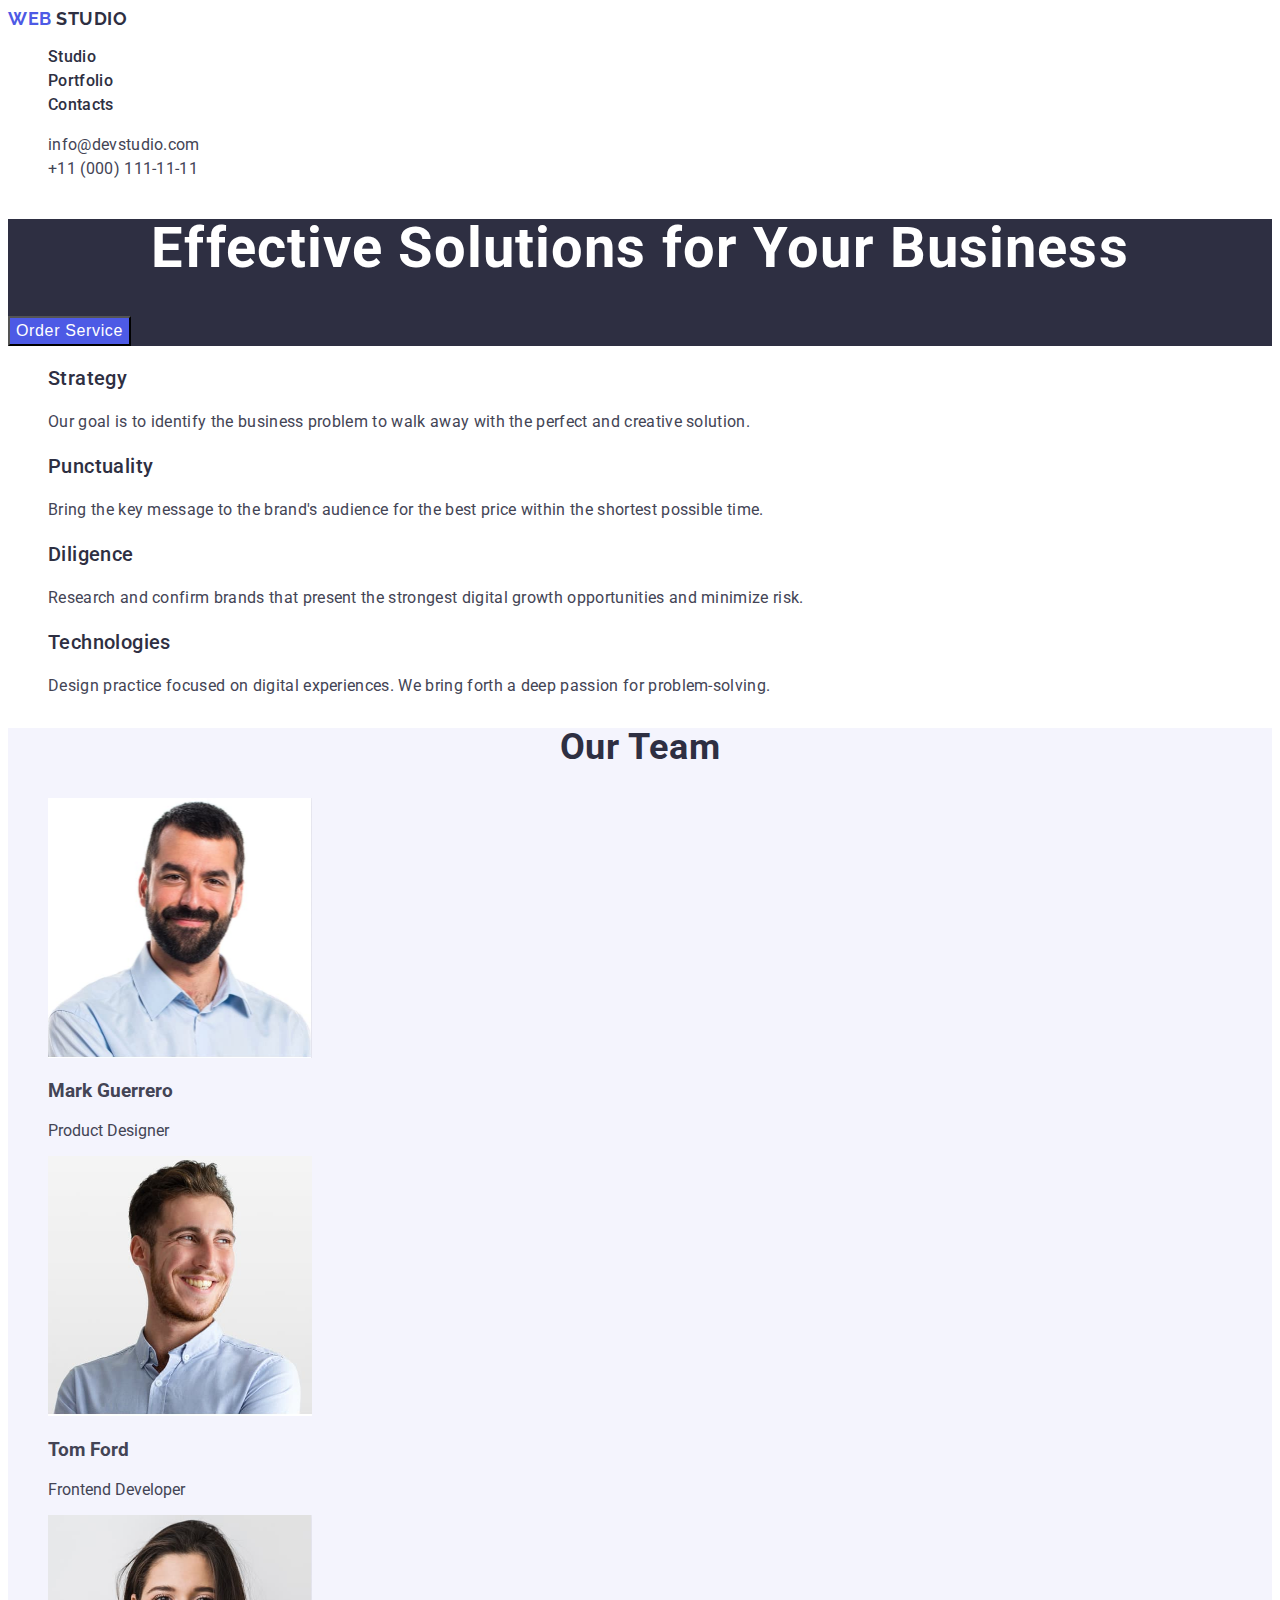
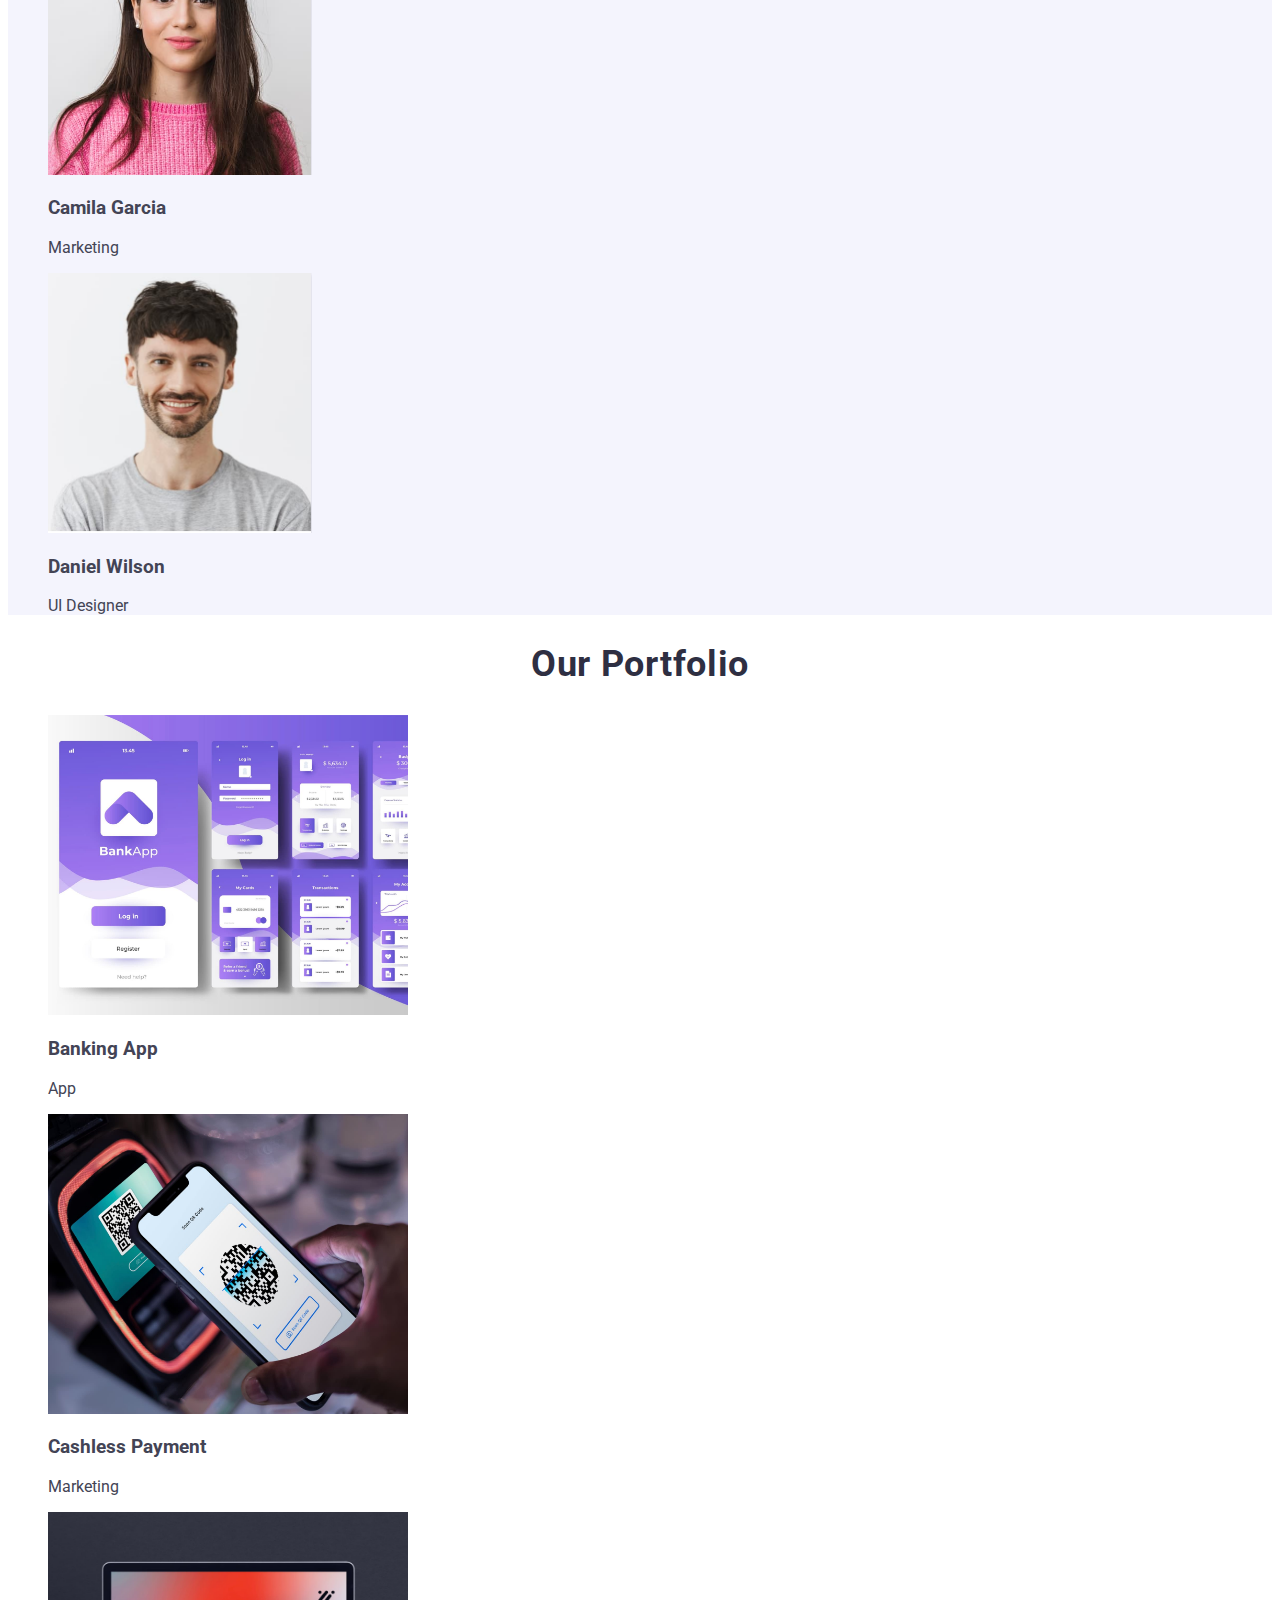
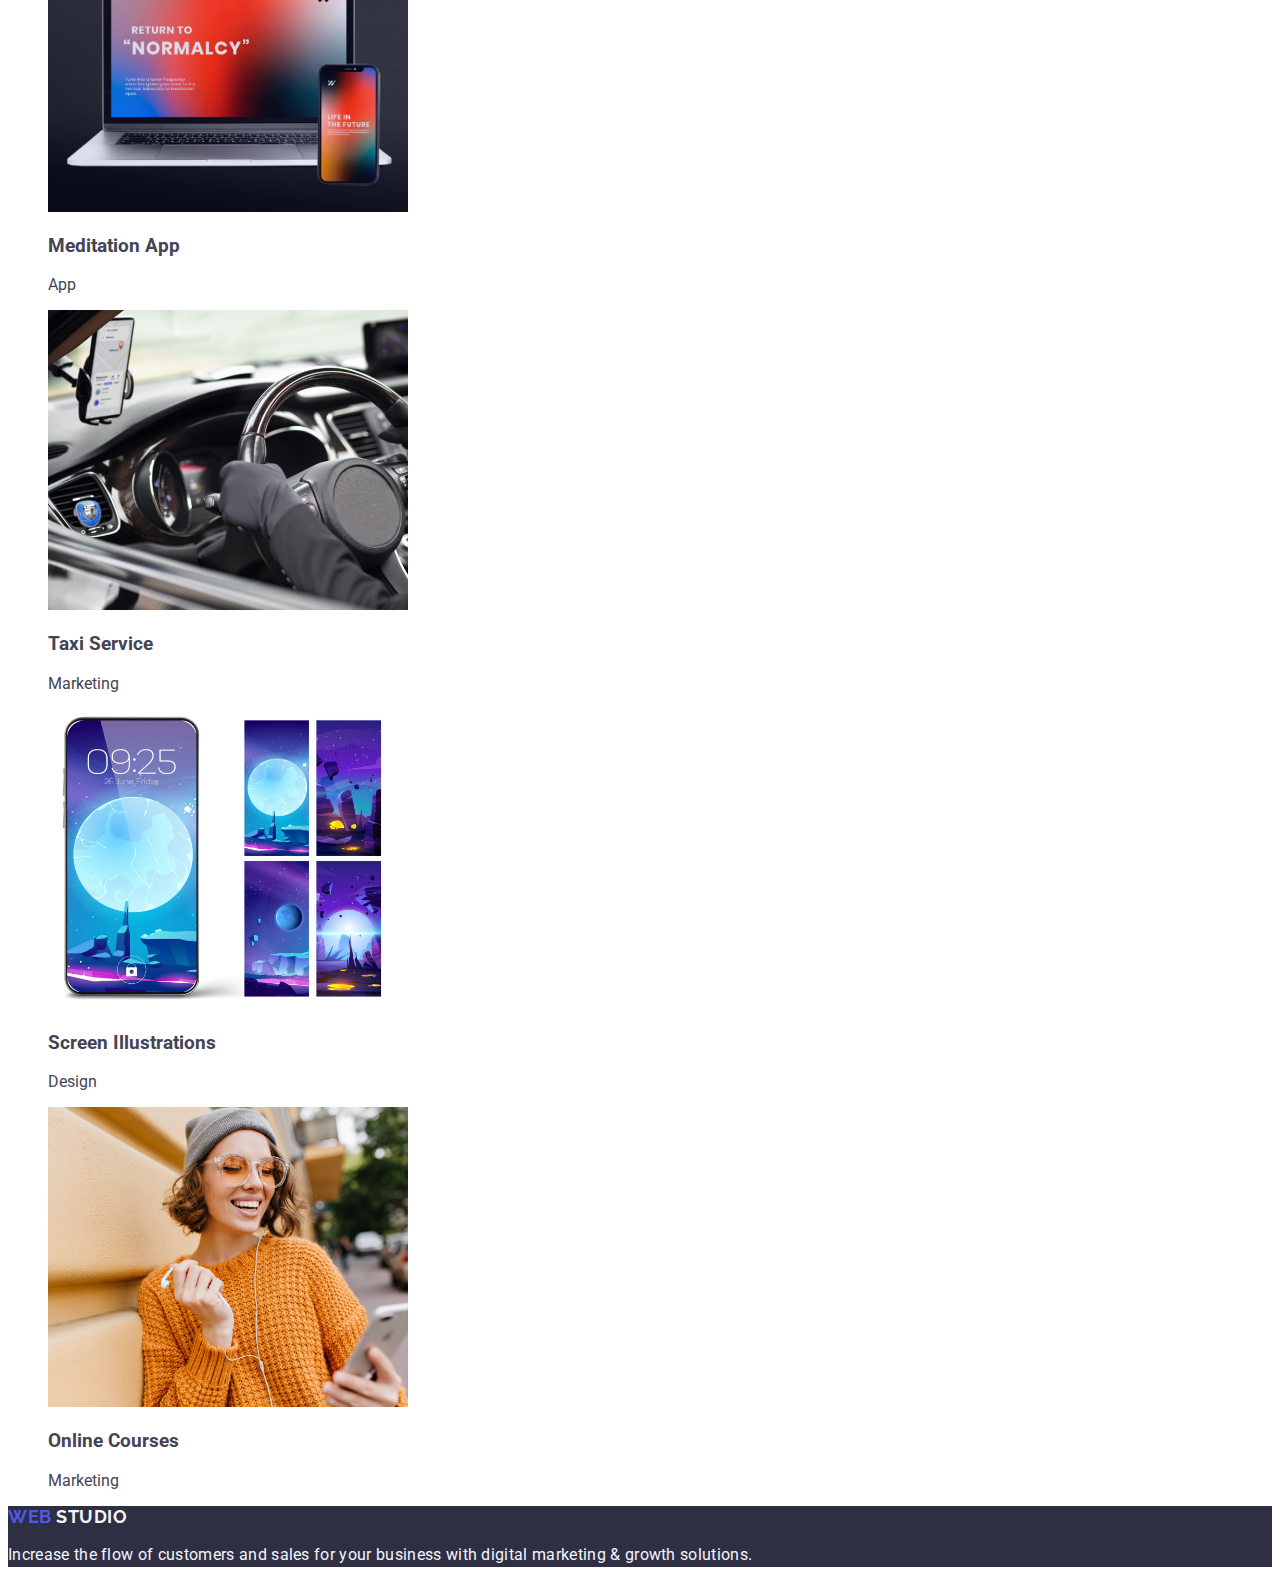
==== index.html @ 8d9b0e09 "add classes" ====
<!DOCTYPE html>
<html lang="en">
<head>
    <meta charset="UTF-8">
    <meta name="viewport" content="width=device-width, initial-scale=1.0">
    <title>Our Portfolio</title>
    <link rel="stylesheet" href="https://cdnjs.cloudflare.com/ajax/libs/modern-normalize/3.0.1/modern-normalize.min.css"
        integrity="sha512-q6WgHqiHlKyOqslT/lgBgodhd03Wp4BEqKeW6nNtlOY4quzyG3VoQKFrieaCeSnuVseNKRGpGeDU3qPmabCANg=="
        crossorigin="anonymous" referrerpolicy="no-referrer" />
<link rel="preconnect" href="https://fonts.googleapis.com">
<link rel="preconnect" href="https://fonts.gstatic.com" crossorigin>
<link href="https://fonts.googleapis.com/css2?family=Raleway:wght@700&family=Roboto:wght@400;500;700&display=swap"
    rel="stylesheet">
    <link rel="stylesheet" href="./css/style.css">
</head>
    <body>
        <header class="page-header">
            <nav class="header-nav">
                <a class="logo header-logo" href="./index.html">Web <span class="logo-part">Studio</span></a>
                <ul class="nav-list">
                    <li class="nav-item"><a class="nav-link" href="./index.html">Studio</a></li>
                    <li class="nav-item"><a class="nav-link" href="">Portfolio</a></li>
                    <li class="nav-item"><a class="nav-link" href="">Contacts</a></li>
                </ul>
            </nav>
            <address class="contacts">
                <ul class="contacts-list">
                    <li class="contacts-item"><a class="contacts-link" href="mailto:info@devstudio.com" >info@devstudio.com</a></li>
                    <li class="contacts-item"><a class="contacts-link" href="tel:+110001111111" >+11 (000) 111-11-11</a></li>
                </ul>
            </address>
        </header>
        <main>
            <!-- Hero -->
            <section class="hero">
                <h1 class="hero-title">Effective Solutions
                    for Your Business</h1>
                <button type="button" class="button-name">Order Service</button>
            </section>
            <section class="benefits">
                <h2 hidden>Our Strategy</h2>
                <!-- Section2 -->
                <ul class="list-benefits">
                    <li>
                        <h3 class="strategy">Strategy</h3>
                        <p class="strategy-p">Our goal is to identify the business
                            problem to walk away with the perfect and creative solution.</p>
                    </li>
                    <li>
                        <h3 class="punctuality">Punctuality</h3>
                        <p class="punctuality-p">Bring the key message to the brand's audience for the best price within the shortest possible
                            time.</p>
                    </li>
                    <li>
                        <h3 class="diligence">Diligence</h3>
                        <p class="diligence-p">Research and confirm brands that present the strongest digital growth opportunities and minimize
                            risk.</p>
                    </li>
                    <li>
                        <h3 class="technologies">Technologies</h3>
                        <p class="technologies-p">Design practice focused on digital experiences. We bring forth a deep passion for
                            problem-solving.</p>
                    </li>
                </ul>
            </section>
            <!-- Section3-->
            <section class="team">
    
                <h2>Our Team</h2>
                <ul>
                    <li>
                        <img src="./images/Team1.jpg" alt="Mark Guerrero" width="264" height="260" />
                        <h3>Mark Guerrero</h3>
                        <p>Product Designer</p>
                    </li>
                    <li>
                        <img src="./images/Team2.jpg" alt="Tom Ford" width="264" height="260" />
                        <h3>Tom Ford</h3>
                        <p>Frontend Developer</p>
                    </li>
                    <li>
                        <img src="./images/Team3.jpg" alt="Camila Garcia" width="264" height="260" />
                        <h3>Camila Garcia</h3>
                        <p>Marketing</p>
                    </li>
                    <li>
                        <img src="./images/Team4.jpg" alt="Daniel Wilson" width="264" height="260" />
                        <h3>Daniel Wilson</h3>
                        <p>UI Designer</p>
                    </li>
                </ul>
            </section>
            <!-- Section3-->
            <section>
                <h2>Our Portfolio</h2>
                <ul>
                    <li><img src="./images/11.jpg" alt="Banking App" width="360" height="300">
                    <h3>Banking App</h3>
                    <p>App</p>
                    </li>
                    <li><img src="./images/12.jpg" alt="Cashless Payment" width="360" height="300">
                    <h3>Cashless Payment</h3>
                    <p>Marketing</p>
                    </li>
                    <li><img src="./images/13.jpg" alt="Meditation App" width="360" height="300">
                    <h3>Meditation App</h3>
                    <p>App</p>
                    </li>
                    <li><img src="./images/21.jpg" alt="Taxi Service" width="360" height="300">
                    <h3>Taxi Service</h3>
                    <p>Marketing</p>
                    </li>
                    <li><img src="./images/22.jpg" alt="Screen Illustrations" width="360" height="300">
                    <h3>Screen Illustrations</h3>
                    <p>Design</p>
                    </li>
                    <li><img src="./images/23.jpg" alt="Online Courses" width="360" height="300">
                    <h3>Online Courses</h3>
                    <p>Marketing</p>
                    </li>
                </ul>
            

            </section>
        </main>
        <footer class="page-footer">
    
            <a class="logo footer-logo" href="./index.html">Web <span class="logo-part">Studio</span></a>
            <p><span class="span-footer">Increase the flow of customers and sales for your business with digital marketing & growth solutions.</span></p>
    
    
        </footer>
    
    
    
</body>
</html>
---- css/style.css ----
body {
    font-family: "Roboto", sans-serif;
    color: #434455;
    background-color: #fff;
}

ul, ol {
    list-style-type: none;   
}

a {
    text-decoration: none;
}

.logo {
    font-family: "Raleway", sans-serif;
        font-weight: 700;
        font-size: 18px;
        line-height: 1.17;
        letter-spacing: 0.03em;
        text-transform: uppercase;
        color: #4d5ae5;
}

.header-logo .logo-part {
    color: #2e2f42;
}

.footer-logo .logo-part {
    color: #F4F4FD;
}

.nav-link {
        font-weight: 500;
        font-size: 16px;
        line-height: 1.5;
        letter-spacing: 0.02em;
        color: #2e2f42;
}

.nav-link:hover,
.nav-link:focus,
.contacts-link:hover,
.contacts-link:focus {
    color: #404bbf;
}

.contacts {
    font-style: normal;
}

.contacts-link {
            font-size: 16px;
            line-height: 1.5;
            letter-spacing: 0.02em;
            color: #434455;
}

.page-footer {
    background-color: #2e2f42;
}
/* Section1 */
.hero {
    background-color: #2e2f42;
}


.hero-title {
        font-weight: 700;
        font-size: 56px;
        line-height: 1.07;
        letter-spacing: 0.02em;
        text-align: center;
        color: #fff;
}

/* button */

button:focus {
    background-color: #404bbf;
}

button:hover {
        background-color: #404bbf;
}

.button-name {
        font-weight: 500;
        font-size: 16px;
        line-height: 1.5;
        letter-spacing: 0.04em;
        color: #fff;
        cursor: pointer;
        background-color: #4d5ae5;
        
}

/* Section2 */
.strategy,
.diligence,
.technologies,
.punctuality {
        font-weight: 500;
        font-size: 20px;
        line-height: 1.2;
        letter-spacing: 0.02em;
        color: #2e2f42;
}

.strategy-p,
.punctuality-p,
.diligence-p,
.technologies-p
 {
        font-weight: 400;
        font-size: 16px;
        line-height: 1.5;
        letter-spacing: 0.02em;
}

h2 {
        font-weight: 700;
        font-size: 36px;
        line-height: 1.11;
        letter-spacing: 0.02em;
        text-align: center;
        color: #2e2f42;
}

/* Team */
.team {
    background: #f4f4fd;
}
.span-footer {
        font-weight: 400;
        font-size: 16px;
        line-height: 1.5;
        letter-spacing: 0.02em;
        color: #F4F4FD;
}
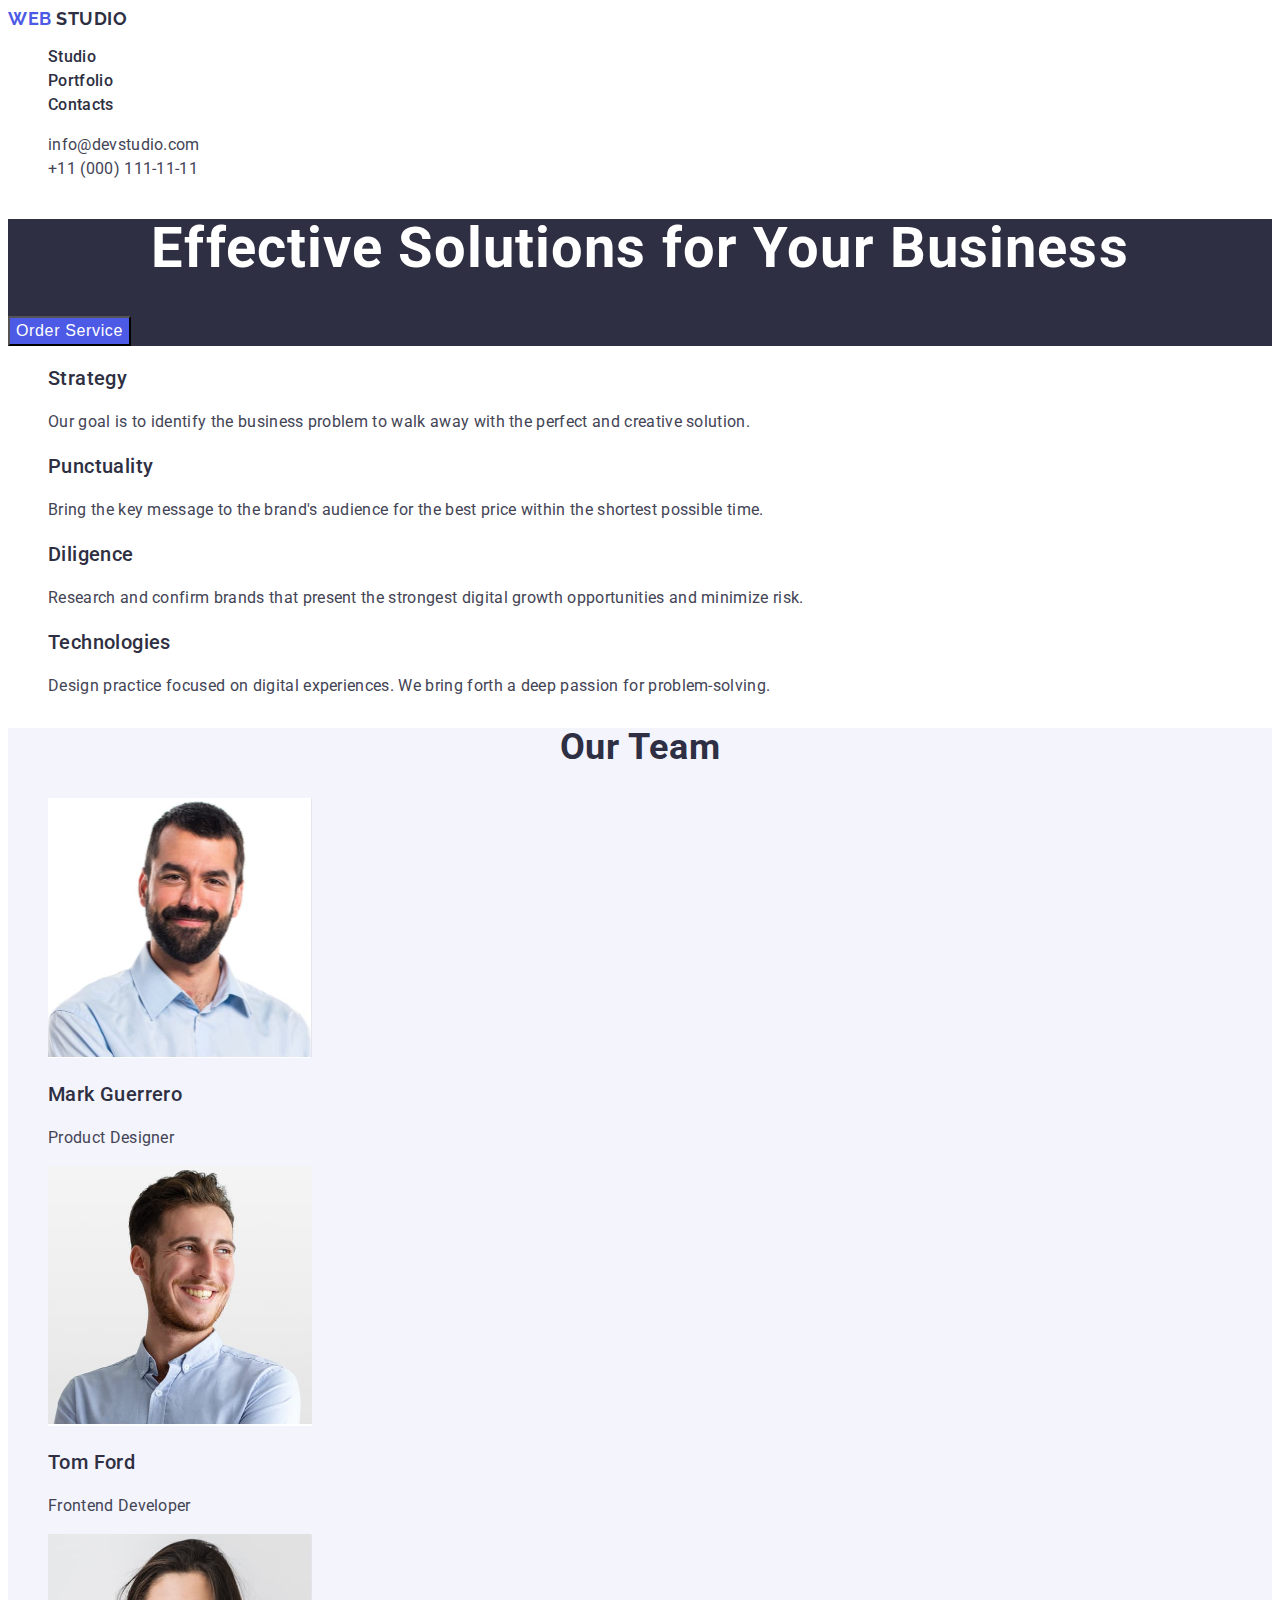
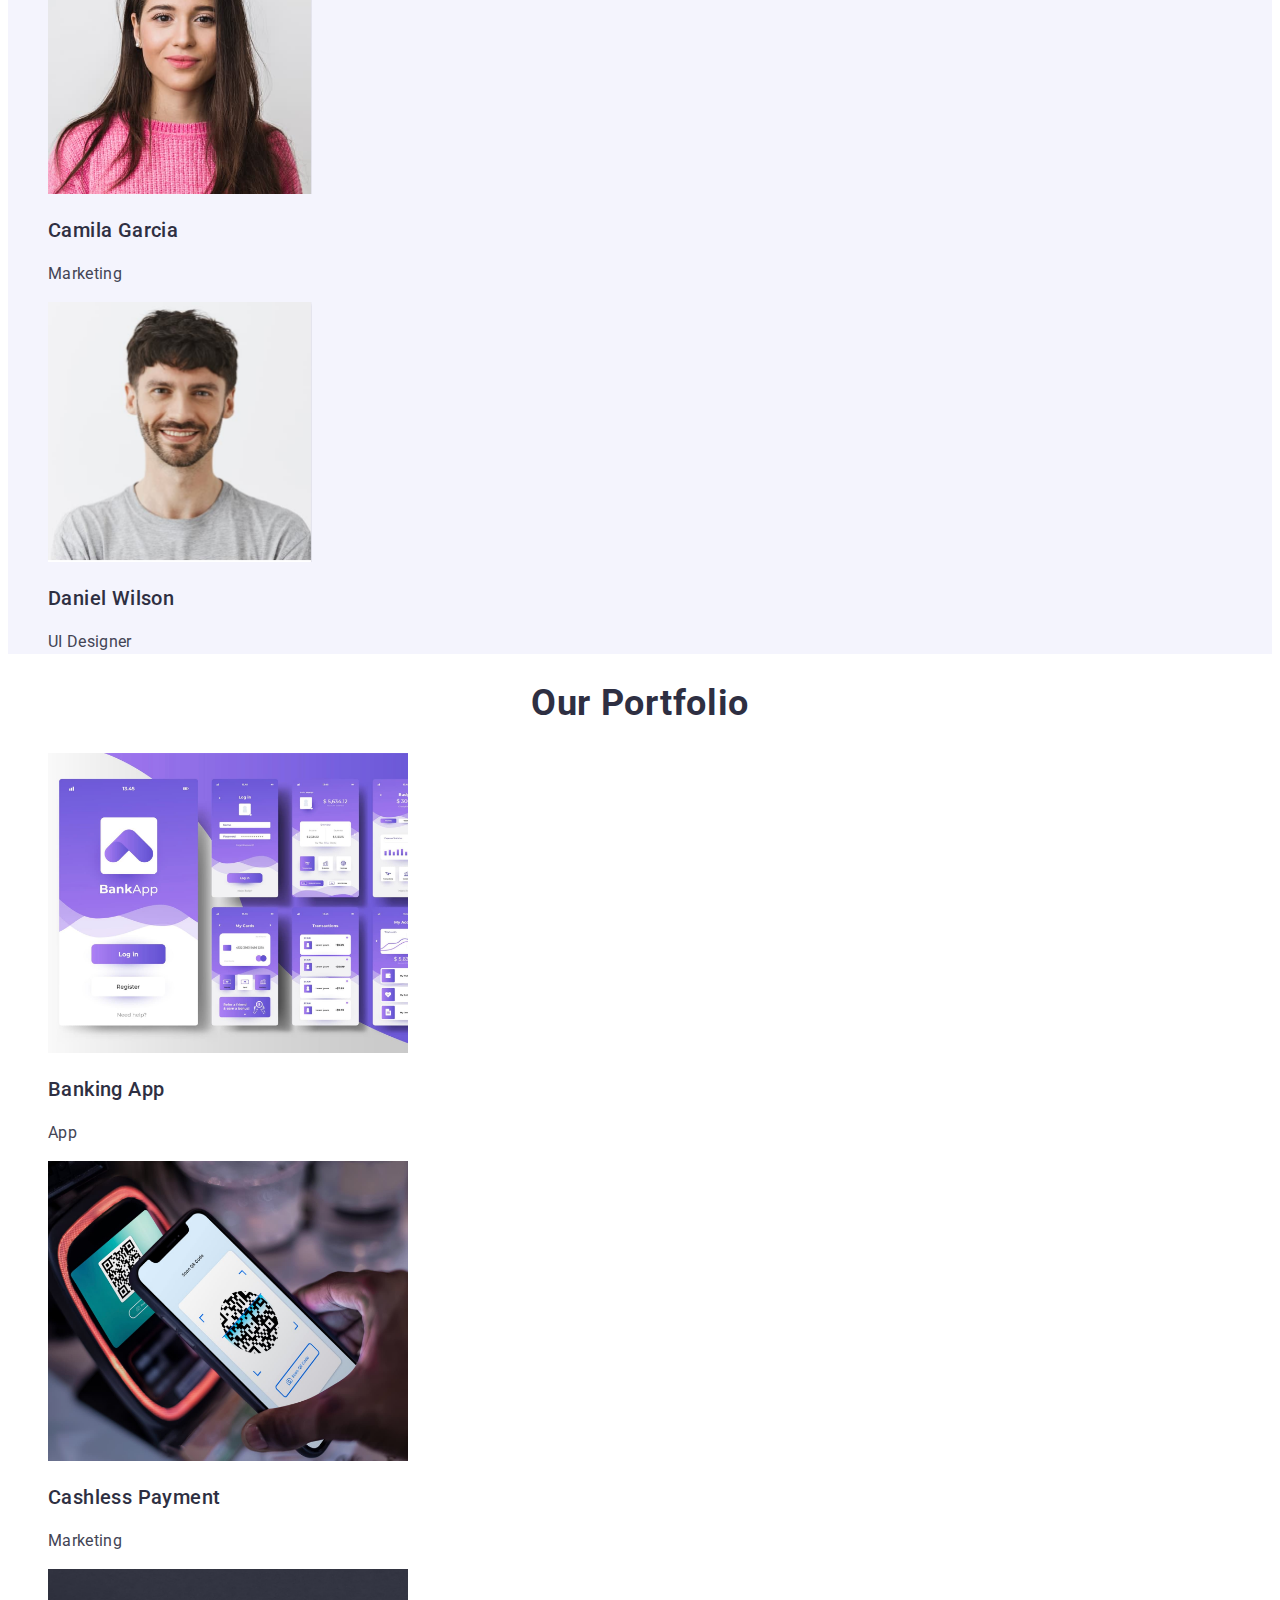
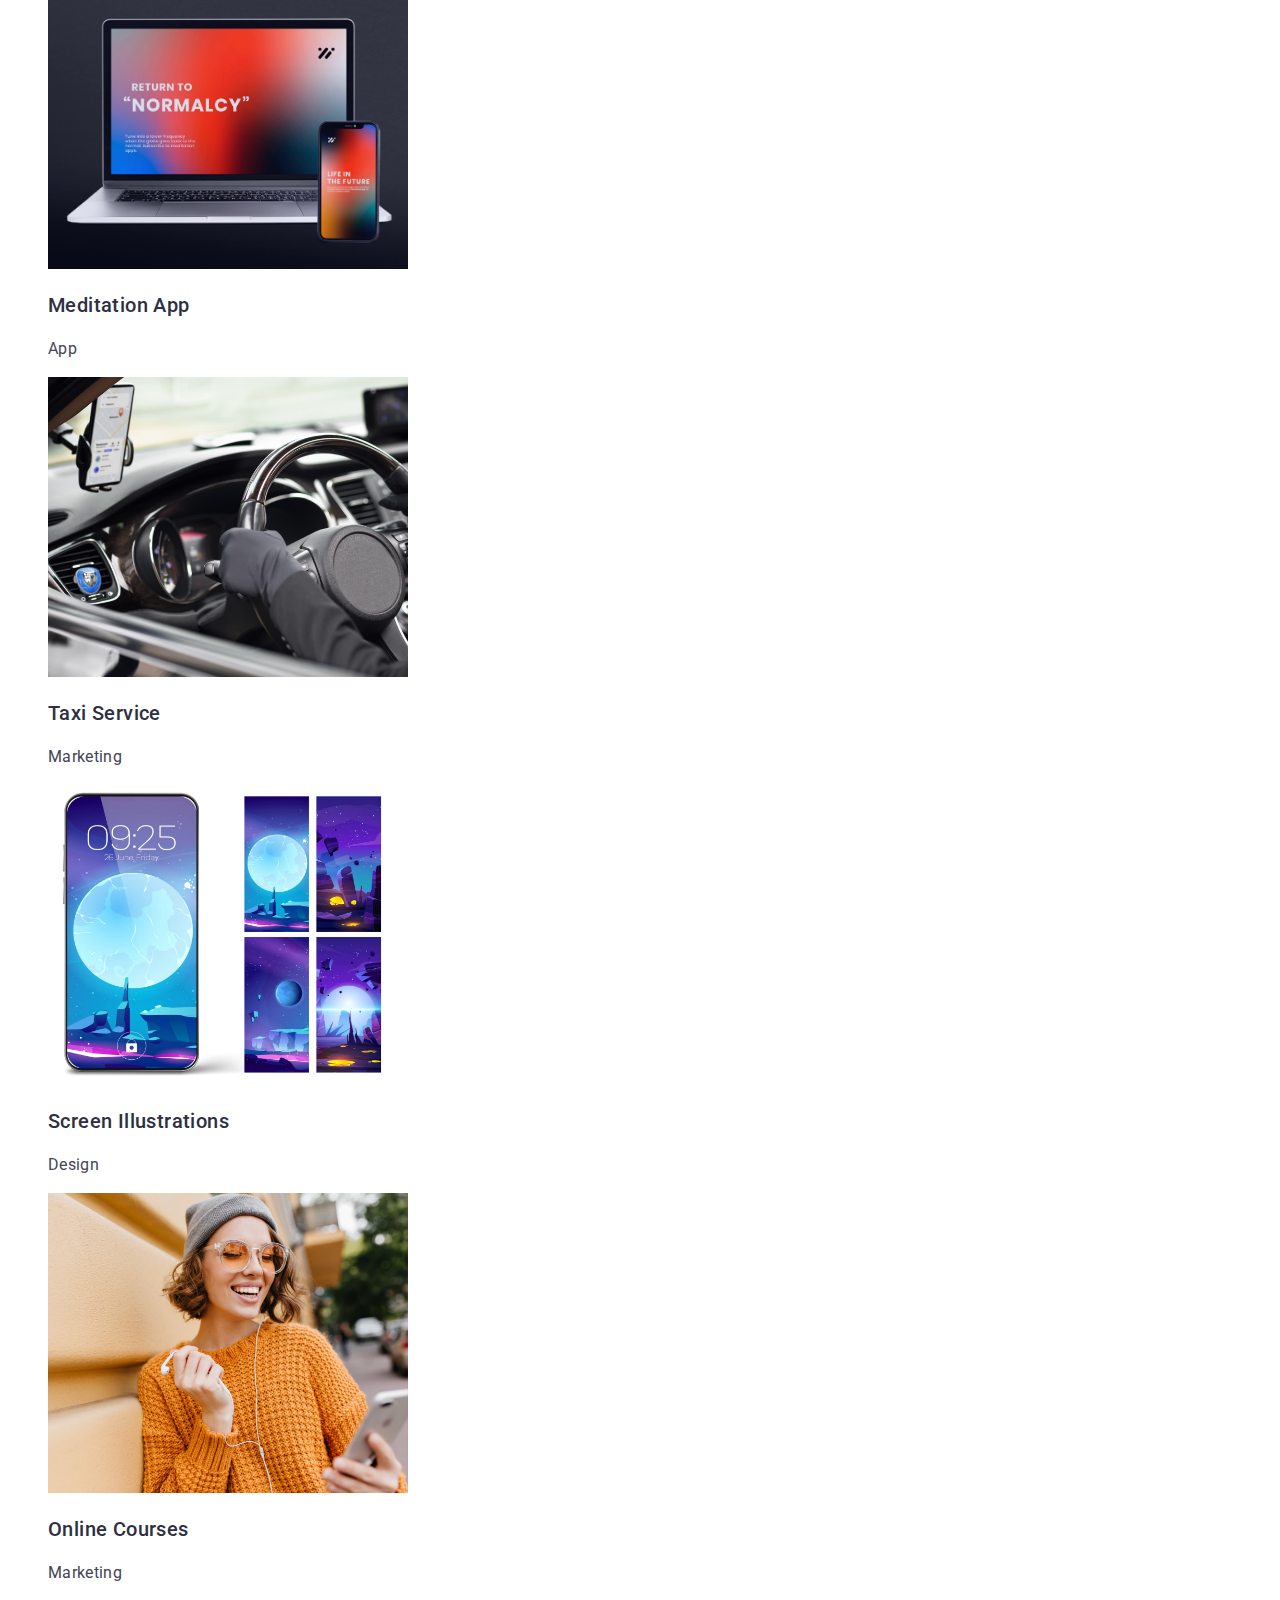
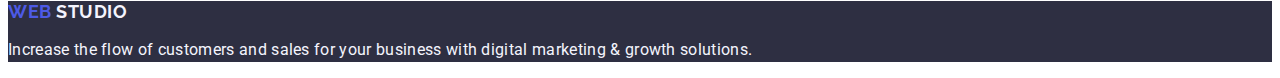
==== commit 2b49961f: "deleted class" ====
--- a/index.html
+++ b/index.html
@@ -47,18 +47,18 @@
                             problem to walk away with the perfect and creative solution.</p>
                     </li>
                     <li>
-                        <h3 class="punctuality">Punctuality</h3>
-                        <p class="punctuality-p">Bring the key message to the brand's audience for the best price within the shortest possible
+                        <h3>Punctuality</h3>
+                        <p >Bring the key message to the brand's audience for the best price within the shortest possible
                             time.</p>
                     </li>
                     <li>
-                        <h3 class="diligence">Diligence</h3>
-                        <p class="diligence-p">Research and confirm brands that present the strongest digital growth opportunities and minimize
+                        <h3 >Diligence</h3>
+                        <p >Research and confirm brands that present the strongest digital growth opportunities and minimize
                             risk.</p>
                     </li>
                     <li>
-                        <h3 class="technologies">Technologies</h3>
-                        <p class="technologies-p">Design practice focused on digital experiences. We bring forth a deep passion for
+                        <h3 >Technologies</h3>
+                        <p >Design practice focused on digital experiences. We bring forth a deep passion for
                             problem-solving.</p>
                     </li>
                 </ul>
--- a/css/style.css
+++ b/css/style.css
@@ -97,9 +97,7 @@
 
 /* Section2 */
 .strategy,
-.diligence,
-.technologies,
-.punctuality {
+h3 {
         font-weight: 500;
         font-size: 20px;
         line-height: 1.2;
@@ -108,9 +106,7 @@
 }
 
 .strategy-p,
-.punctuality-p,
-.diligence-p,
-.technologies-p
+p
  {
         font-weight: 400;
         font-size: 16px;
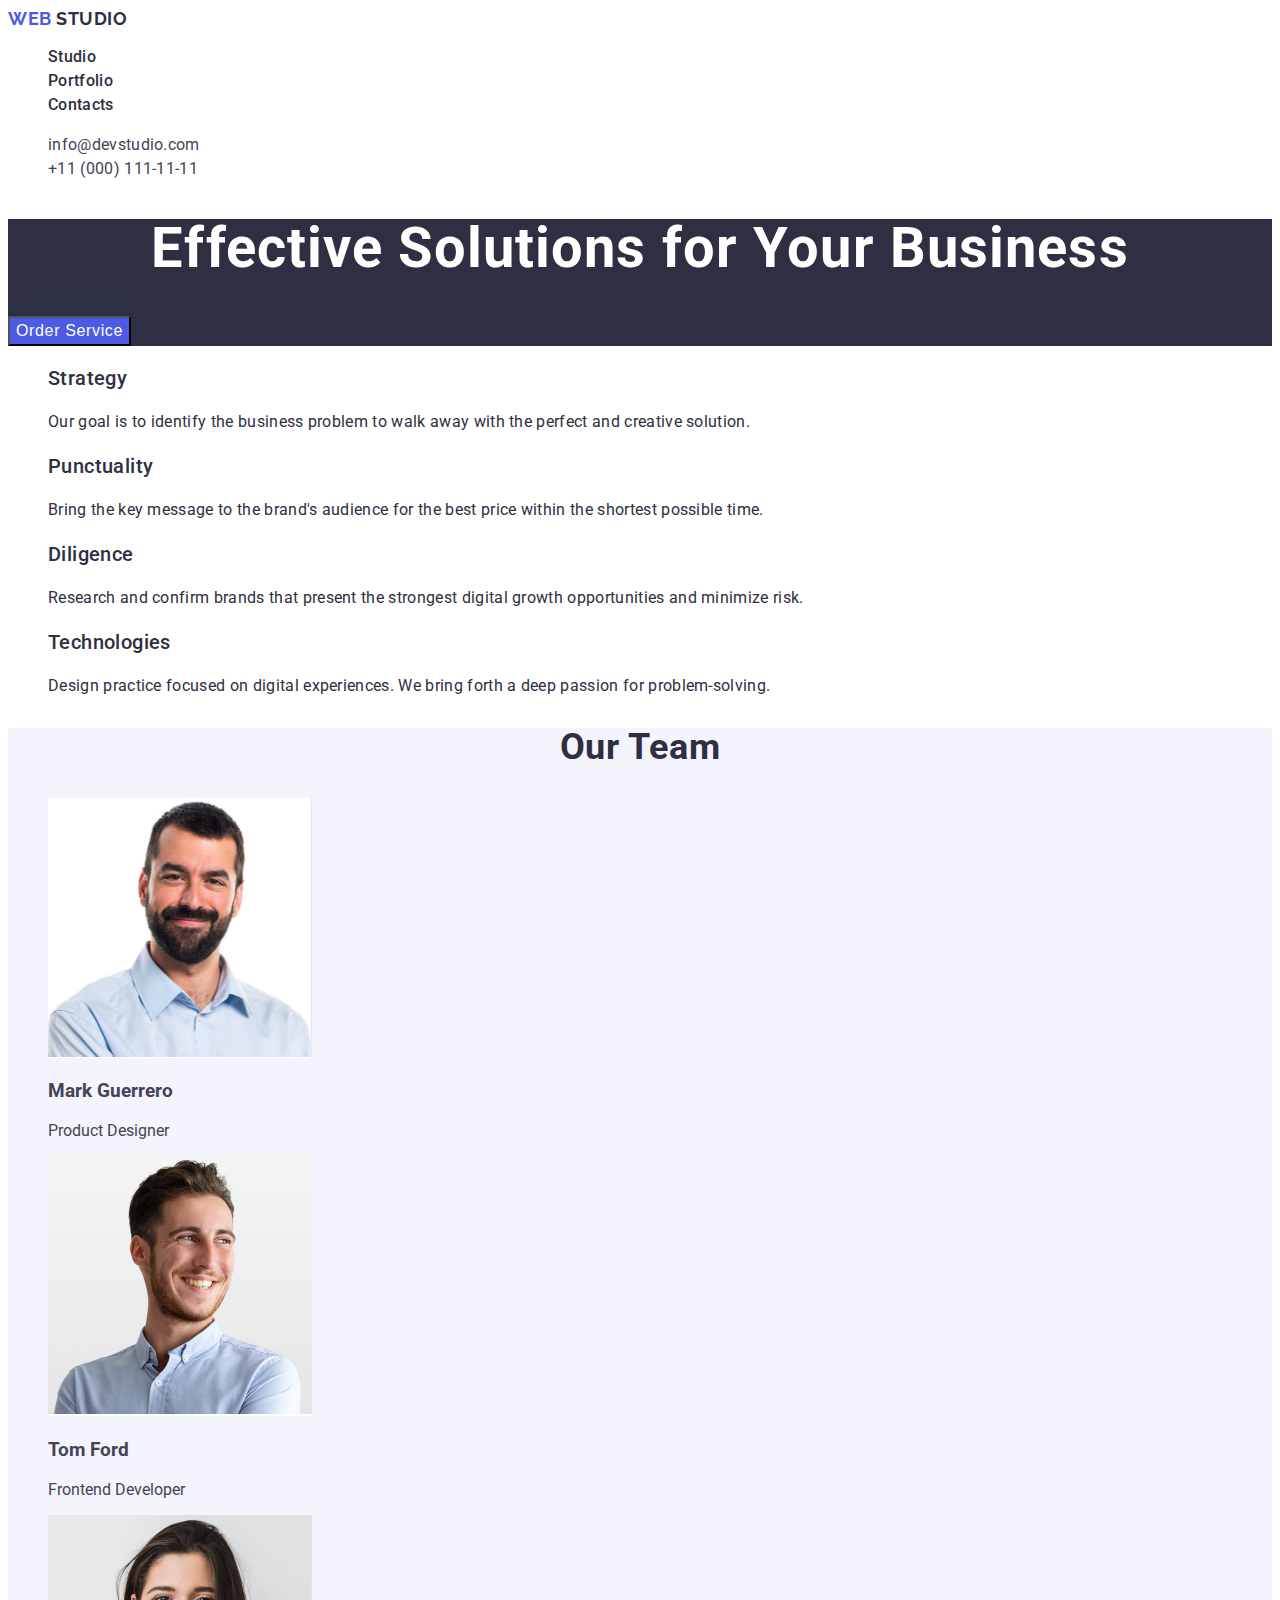
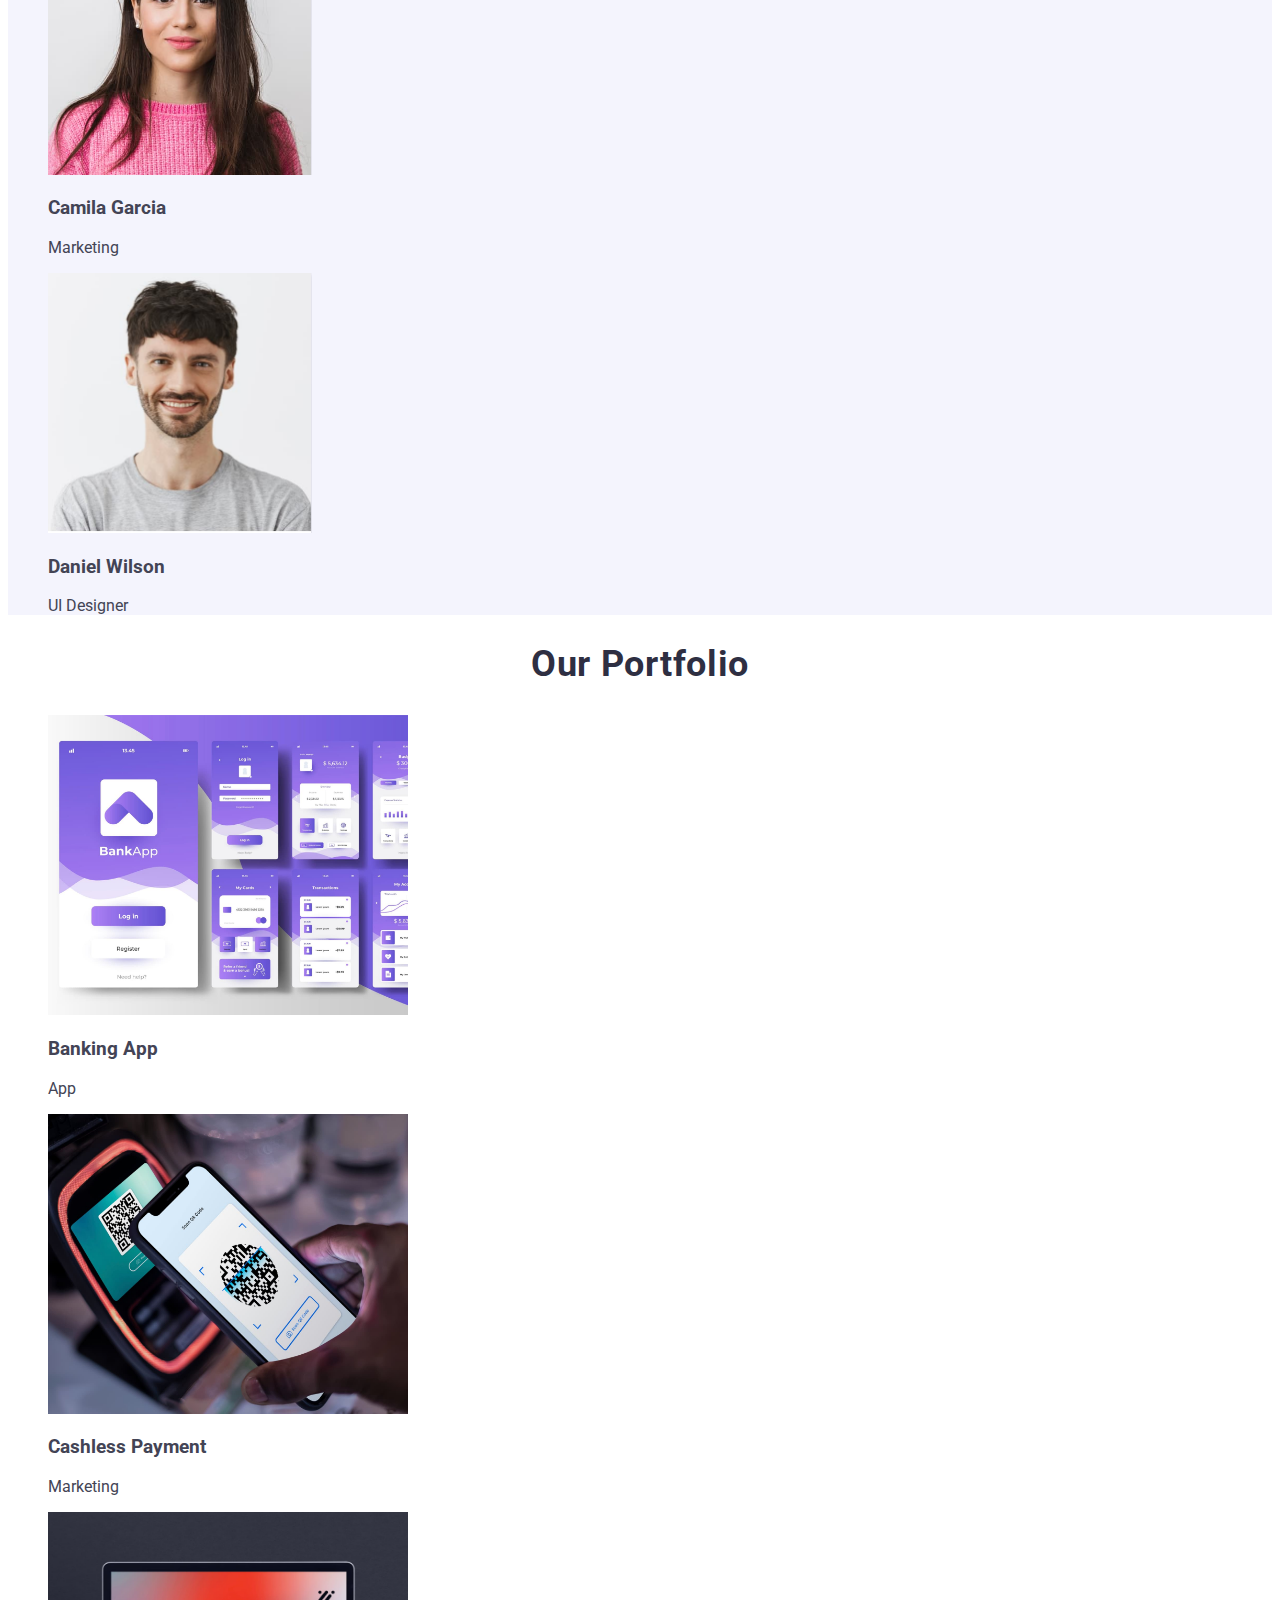
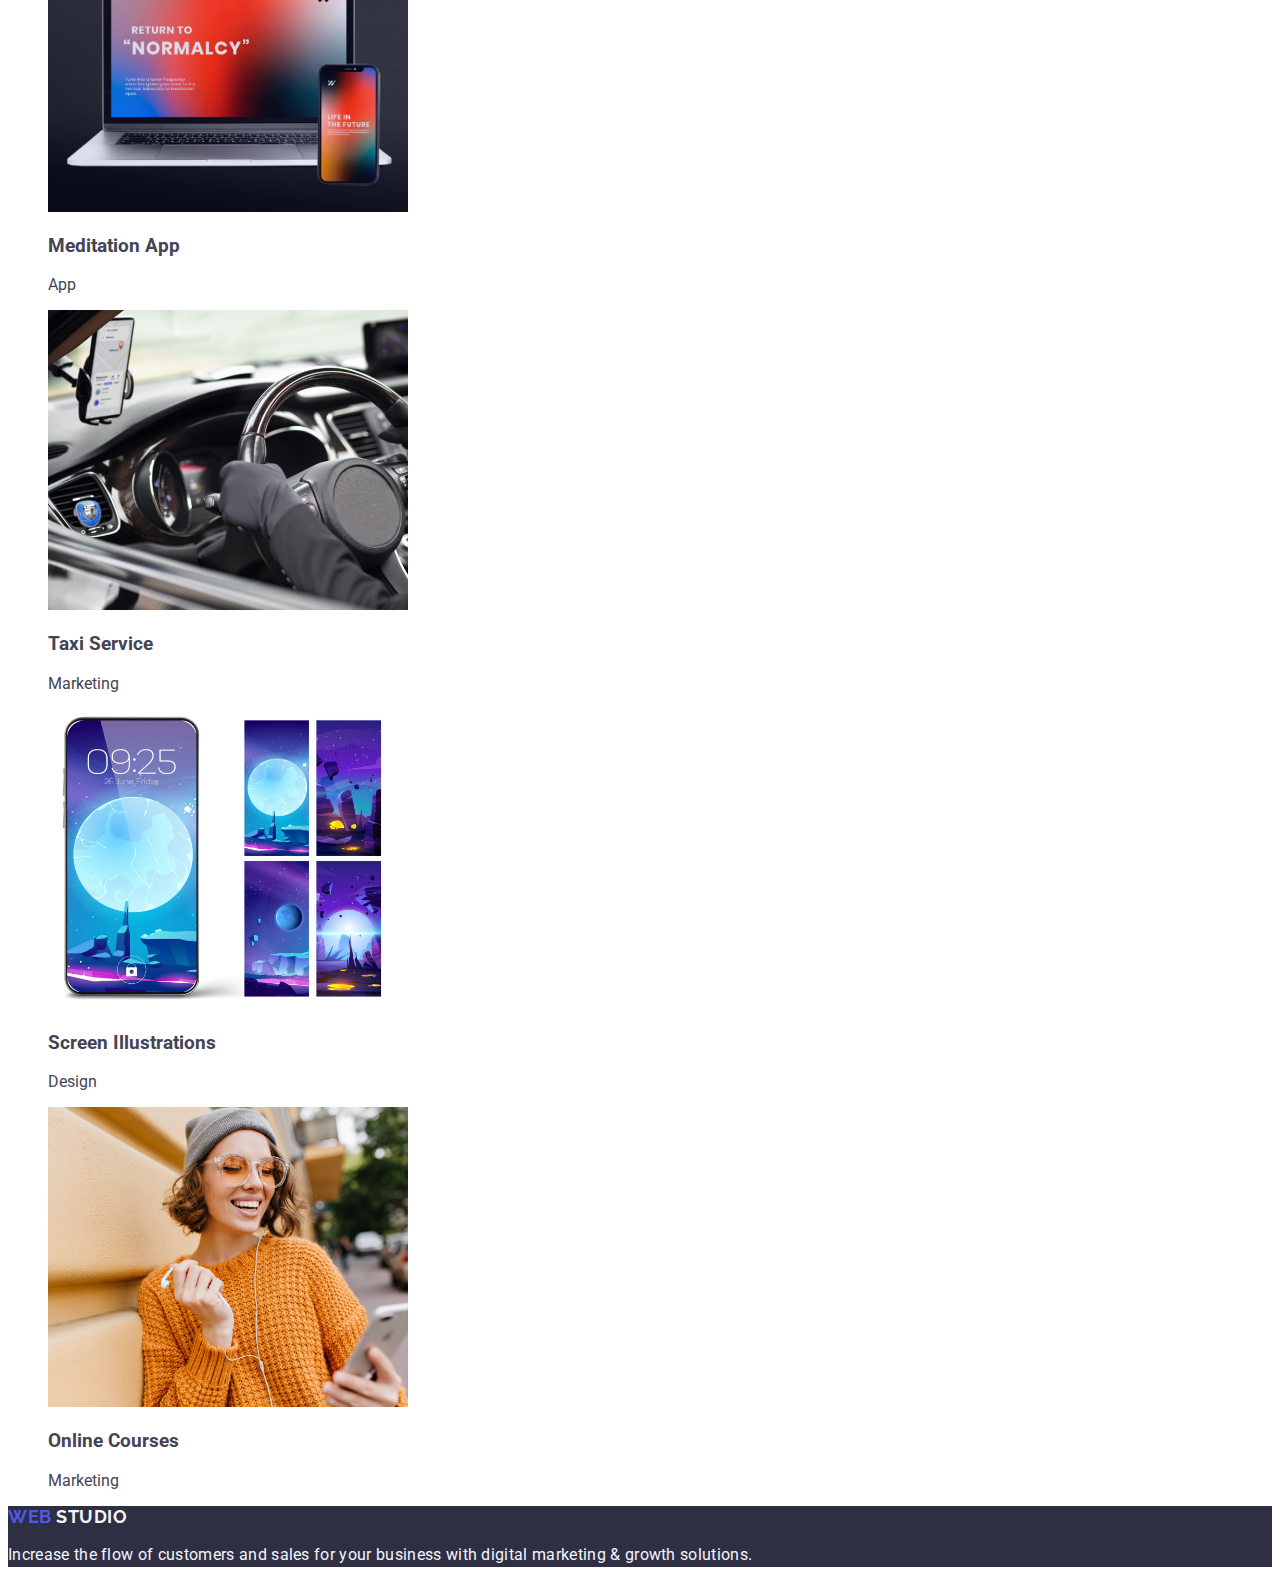
==== commit 55f656a9: "add class" ====
--- a/index.html
+++ b/index.html
@@ -42,23 +42,23 @@
                 <!-- Section2 -->
                 <ul class="list-benefits">
                     <li>
-                        <h3 class="strategy">Strategy</h3>
-                        <p class="strategy-p">Our goal is to identify the business
+                        <h3 class="benefits">Strategy</h3>
+                        <p class="benefits-p">Our goal is to identify the business
                             problem to walk away with the perfect and creative solution.</p>
                     </li>
                     <li>
-                        <h3>Punctuality</h3>
-                        <p >Bring the key message to the brand's audience for the best price within the shortest possible
+                        <h3 class="benefits">Punctuality</h3>
+                        <p class="benefits-p">Bring the key message to the brand's audience for the best price within the shortest possible
                             time.</p>
                     </li>
                     <li>
-                        <h3 >Diligence</h3>
-                        <p >Research and confirm brands that present the strongest digital growth opportunities and minimize
+                        <h3 class="benefits">Diligence</h3>
+                        <p class="benefits-p">Research and confirm brands that present the strongest digital growth opportunities and minimize
                             risk.</p>
                     </li>
                     <li>
-                        <h3 >Technologies</h3>
-                        <p >Design practice focused on digital experiences. We bring forth a deep passion for
+                        <h3 class="benefits">Technologies</h3>
+                        <p class="benefits-p">Design practice focused on digital experiences. We bring forth a deep passion for
                             problem-solving.</p>
                     </li>
                 </ul>
--- a/css/style.css
+++ b/css/style.css
@@ -59,6 +59,7 @@
 .page-footer {
     background-color: #2e2f42;
 }
+
 /* Section1 */
 .hero {
     background-color: #2e2f42;
@@ -96,8 +97,7 @@
 }
 
 /* Section2 */
-.strategy,
-h3 {
+.benefits {
         font-weight: 500;
         font-size: 20px;
         line-height: 1.2;
@@ -105,8 +105,7 @@
         color: #2e2f42;
 }
 
-.strategy-p,
-p
+.benefits-p
  {
         font-weight: 400;
         font-size: 16px;
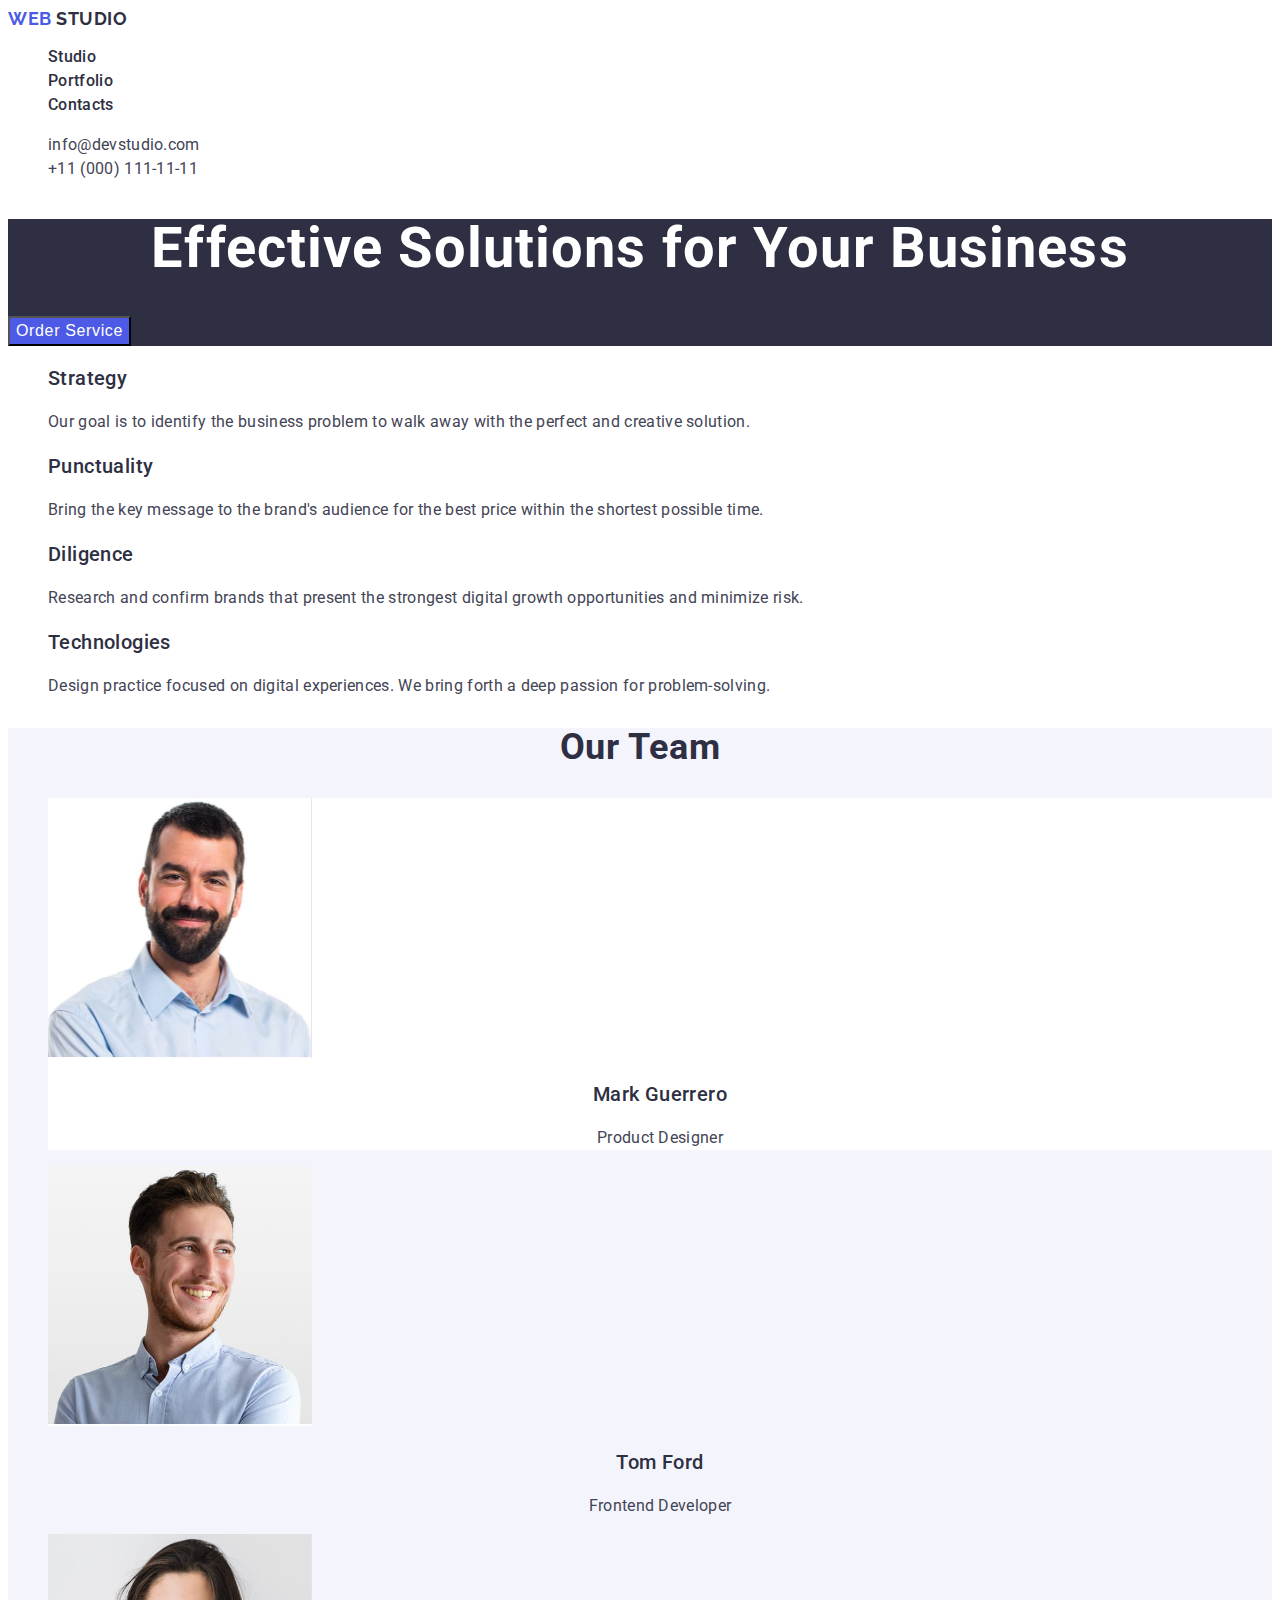
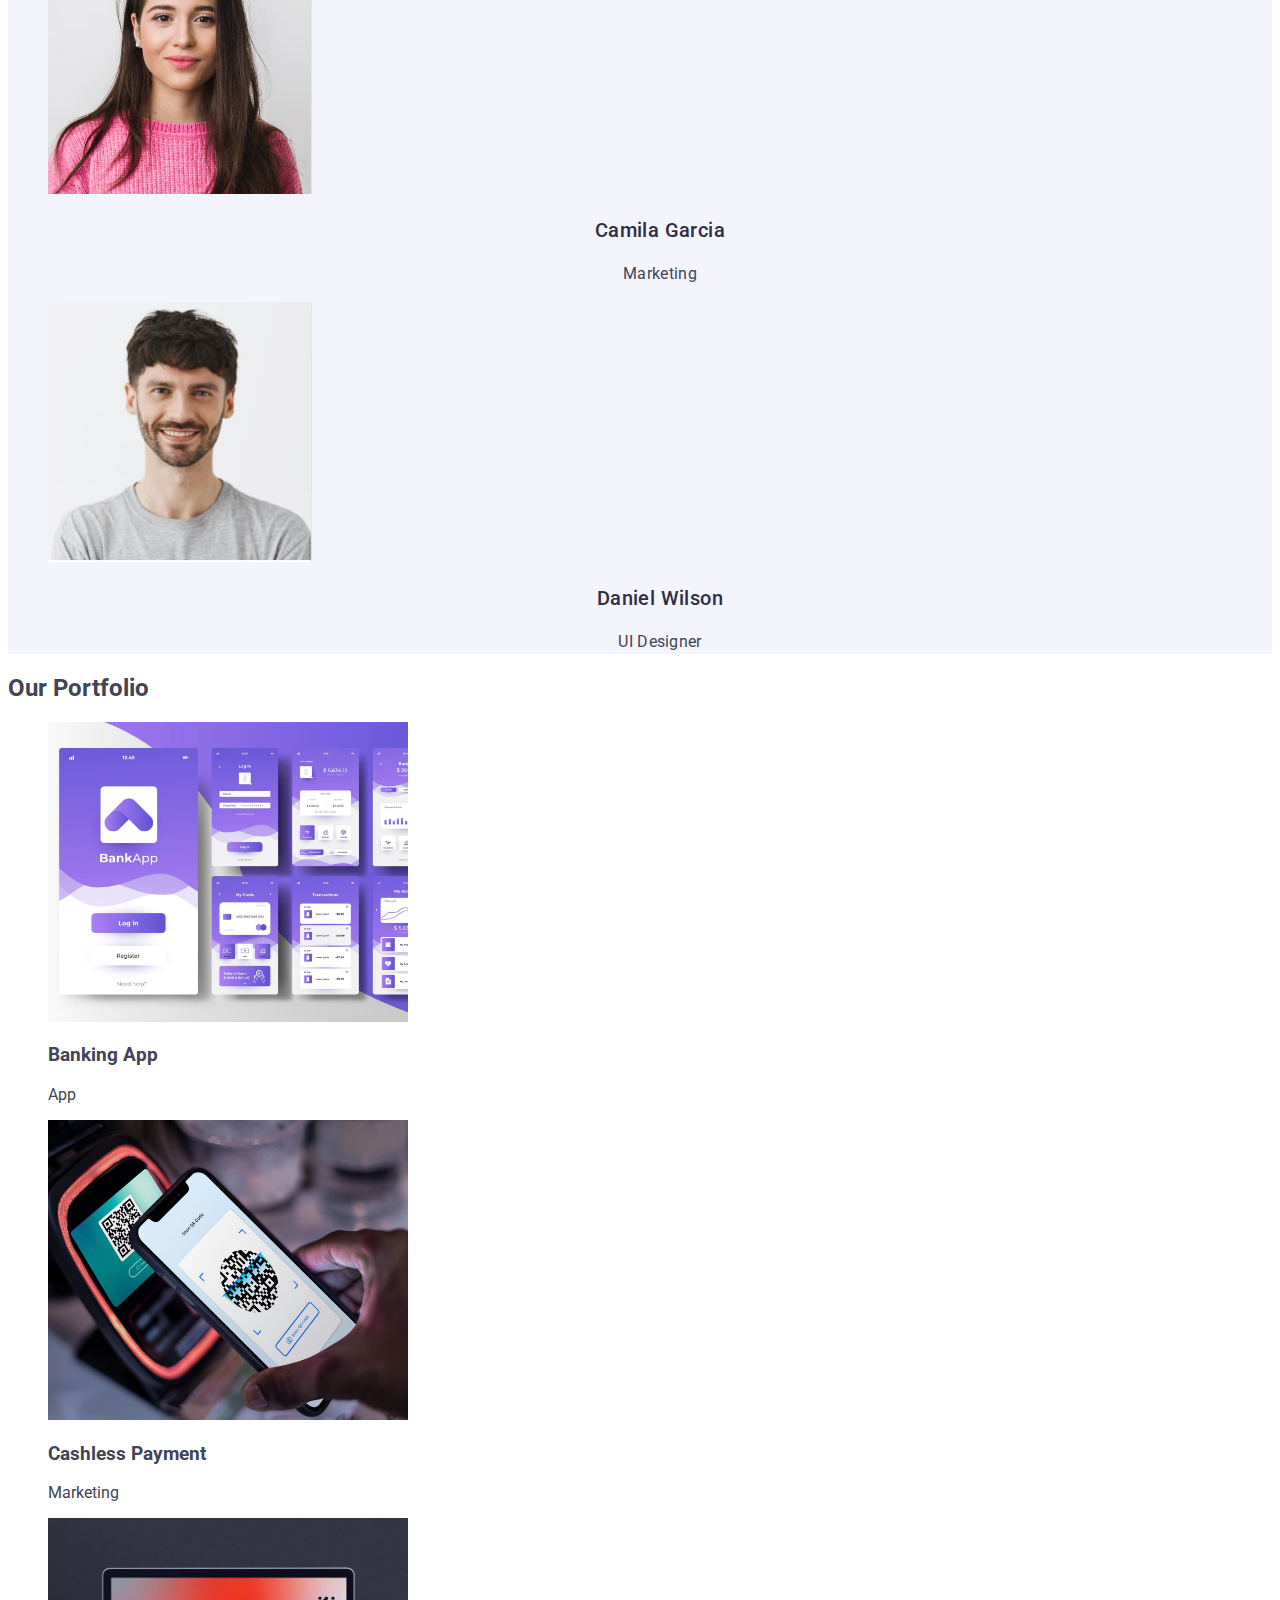
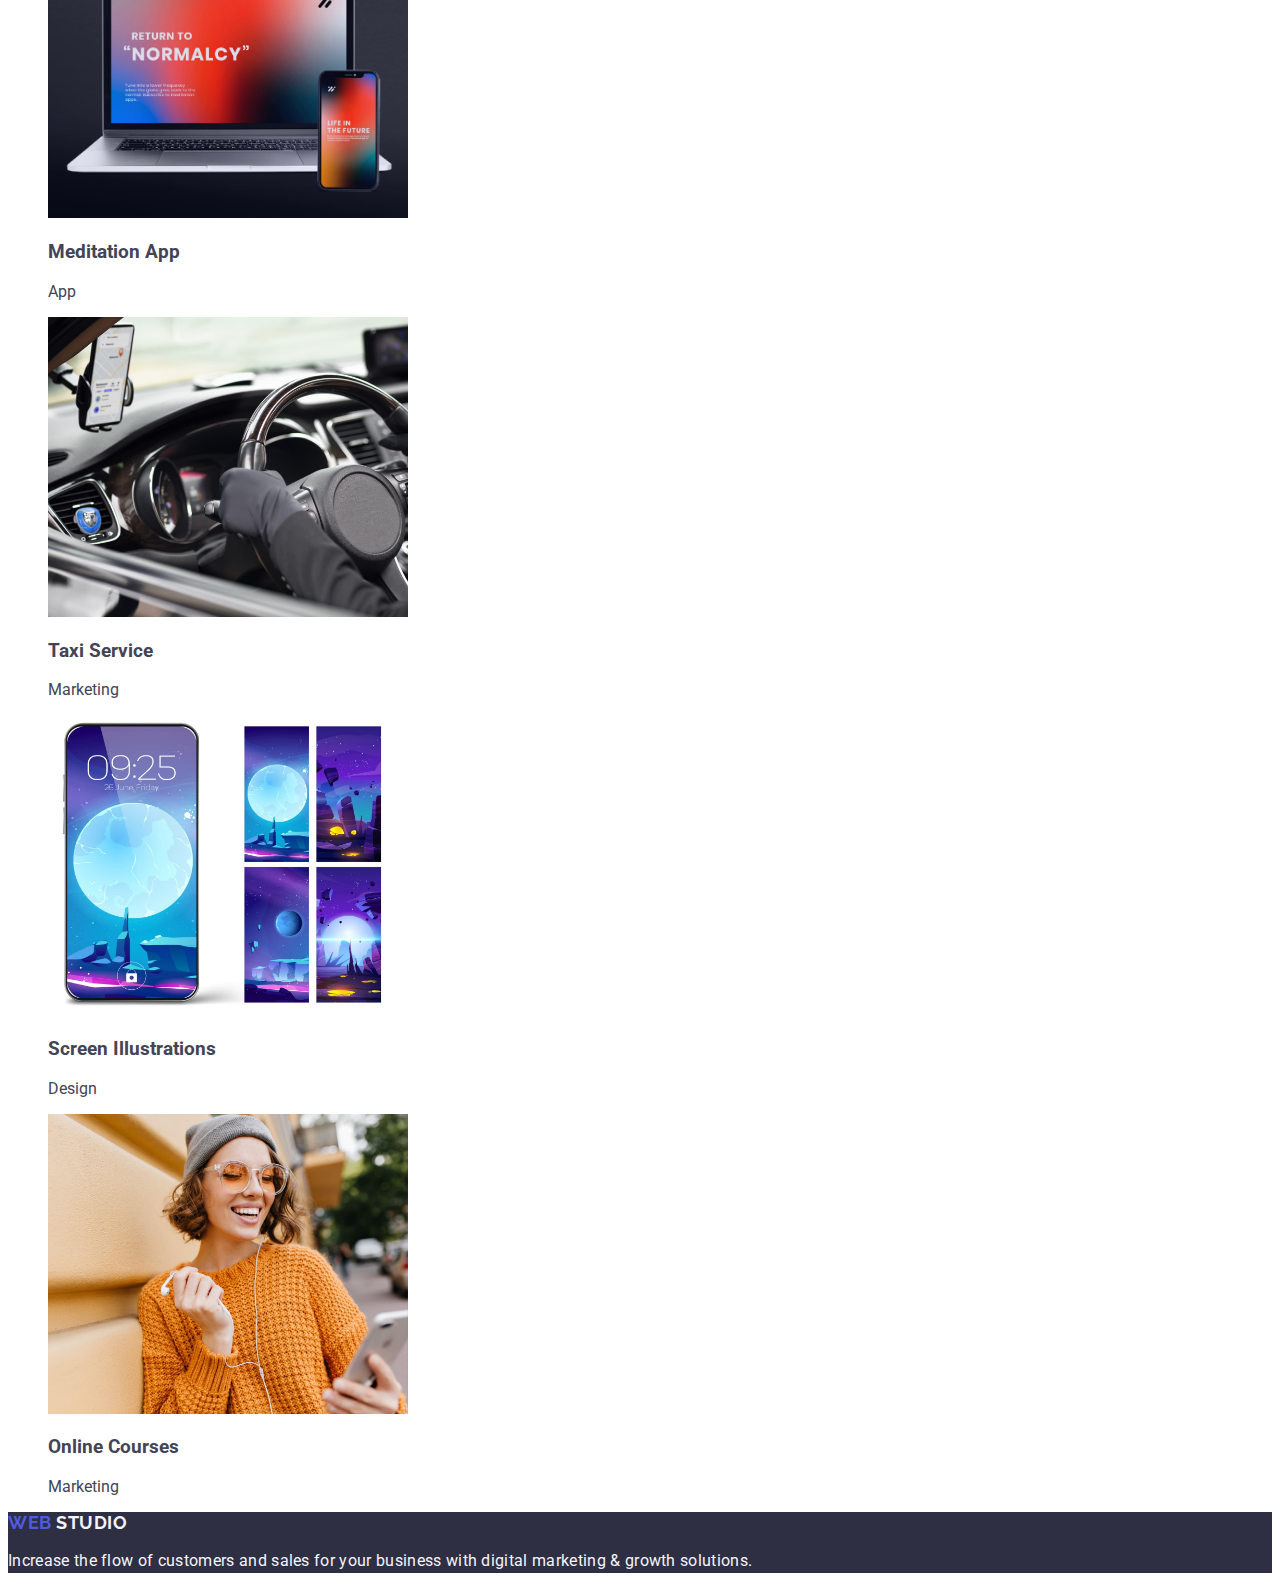
==== commit 2100c15f: "add p and h classes" ====
--- a/index.html
+++ b/index.html
@@ -66,31 +66,31 @@
             <!-- Section3-->
             <section class="team">
     
-                <h2>Our Team</h2>
+                <h2 class="team-title">Our Team</h2>
                 <ul>
-                    <li>
+                    <li class="list-team">
                         <img src="./images/Team1.jpg" alt="Mark Guerrero" width="264" height="260" />
-                        <h3>Mark Guerrero</h3>
-                        <p>Product Designer</p>
+                        <h3 class="h-team">Mark Guerrero</h3>
+                        <p class="p-team">Product Designer</p>
                     </li>
                     <li>
                         <img src="./images/Team2.jpg" alt="Tom Ford" width="264" height="260" />
-                        <h3>Tom Ford</h3>
-                        <p>Frontend Developer</p>
+                        <h3 class="h-team">Tom Ford</h3>
+                        <p class="p-team">Frontend Developer</p>
                     </li>
                     <li>
                         <img src="./images/Team3.jpg" alt="Camila Garcia" width="264" height="260" />
-                        <h3>Camila Garcia</h3>
-                        <p>Marketing</p>
+                        <h3 class="h-team">Camila Garcia</h3>
+                        <p class="p-team">Marketing</p>
                     </li>
                     <li>
                         <img src="./images/Team4.jpg" alt="Daniel Wilson" width="264" height="260" />
-                        <h3>Daniel Wilson</h3>
-                        <p>UI Designer</p>
+                        <h3 class="h-team">Daniel Wilson</h3>
+                        <p class="p-team">UI Designer</p>
                     </li>
                 </ul>
             </section>
-            <!-- Section3-->
+            <!-- Section4-->
             <section>
                 <h2>Our Portfolio</h2>
                 <ul>
--- a/css/style.css
+++ b/css/style.css
@@ -111,21 +111,47 @@
         font-size: 16px;
         line-height: 1.5;
         letter-spacing: 0.02em;
+        color:#434455;
 }
 
-h2 {
+
+/*  Section 3 */
+
+.team {
+    background: #f4f4fd;
+}
+.team-title {
         font-weight: 700;
         font-size: 36px;
         line-height: 1.11;
         letter-spacing: 0.02em;
         text-align: center;
         color: #2e2f42;
+        text-transform: capitalize;
 }
 
-/* Team */
-.team {
-    background: #f4f4fd;
+.list-team {
+    background-color: #FFFFFF;
 }
+ 
+.h-team {
+        font-weight: 500;
+        font-size: 20px;
+        line-height: 1.2;
+        letter-spacing: 0.02em;
+        text-align: center;
+        color: #2e2f42;
+}
+
+.p-team {
+        font-weight: 400;
+        font-size: 16px;
+        line-height: 1.5;
+        letter-spacing: 0.02em;
+        text-align: center;
+        color: #434455;
+}
+
 .span-footer {
         font-weight: 400;
         font-size: 16px;
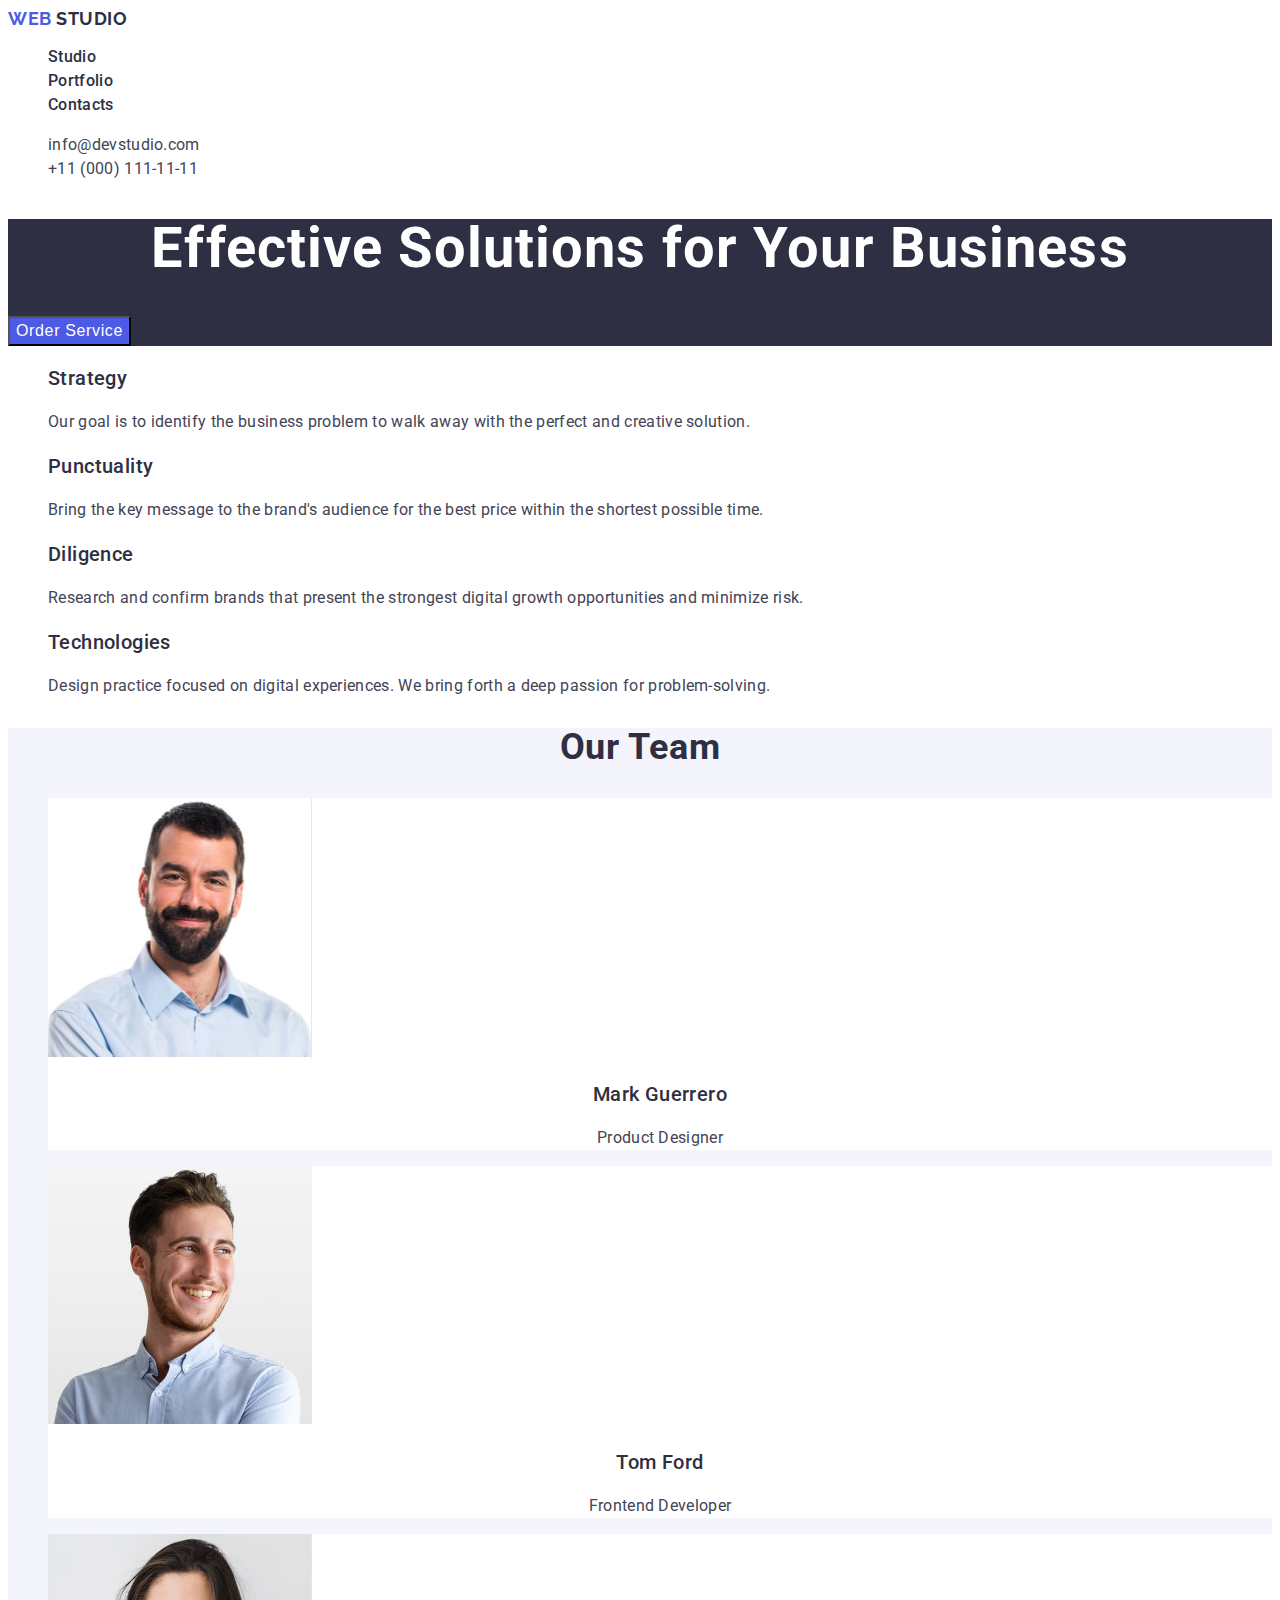
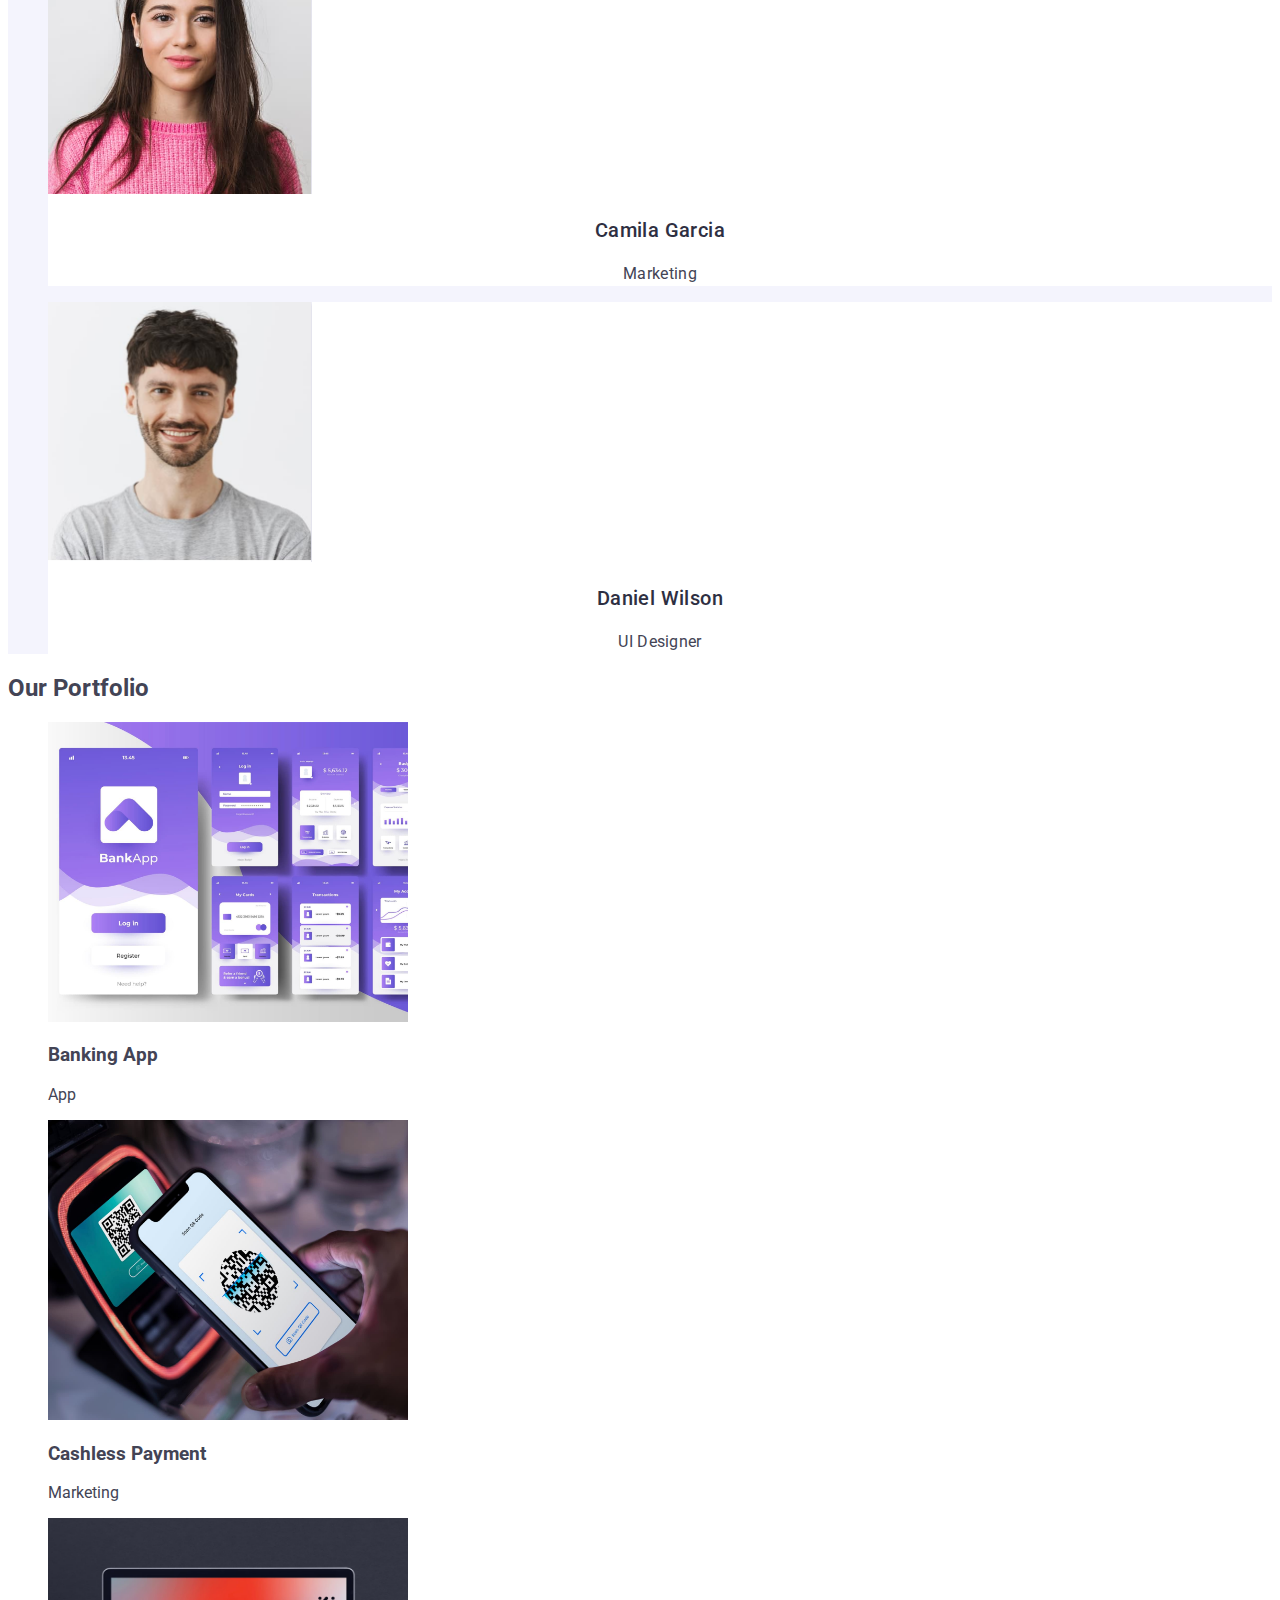
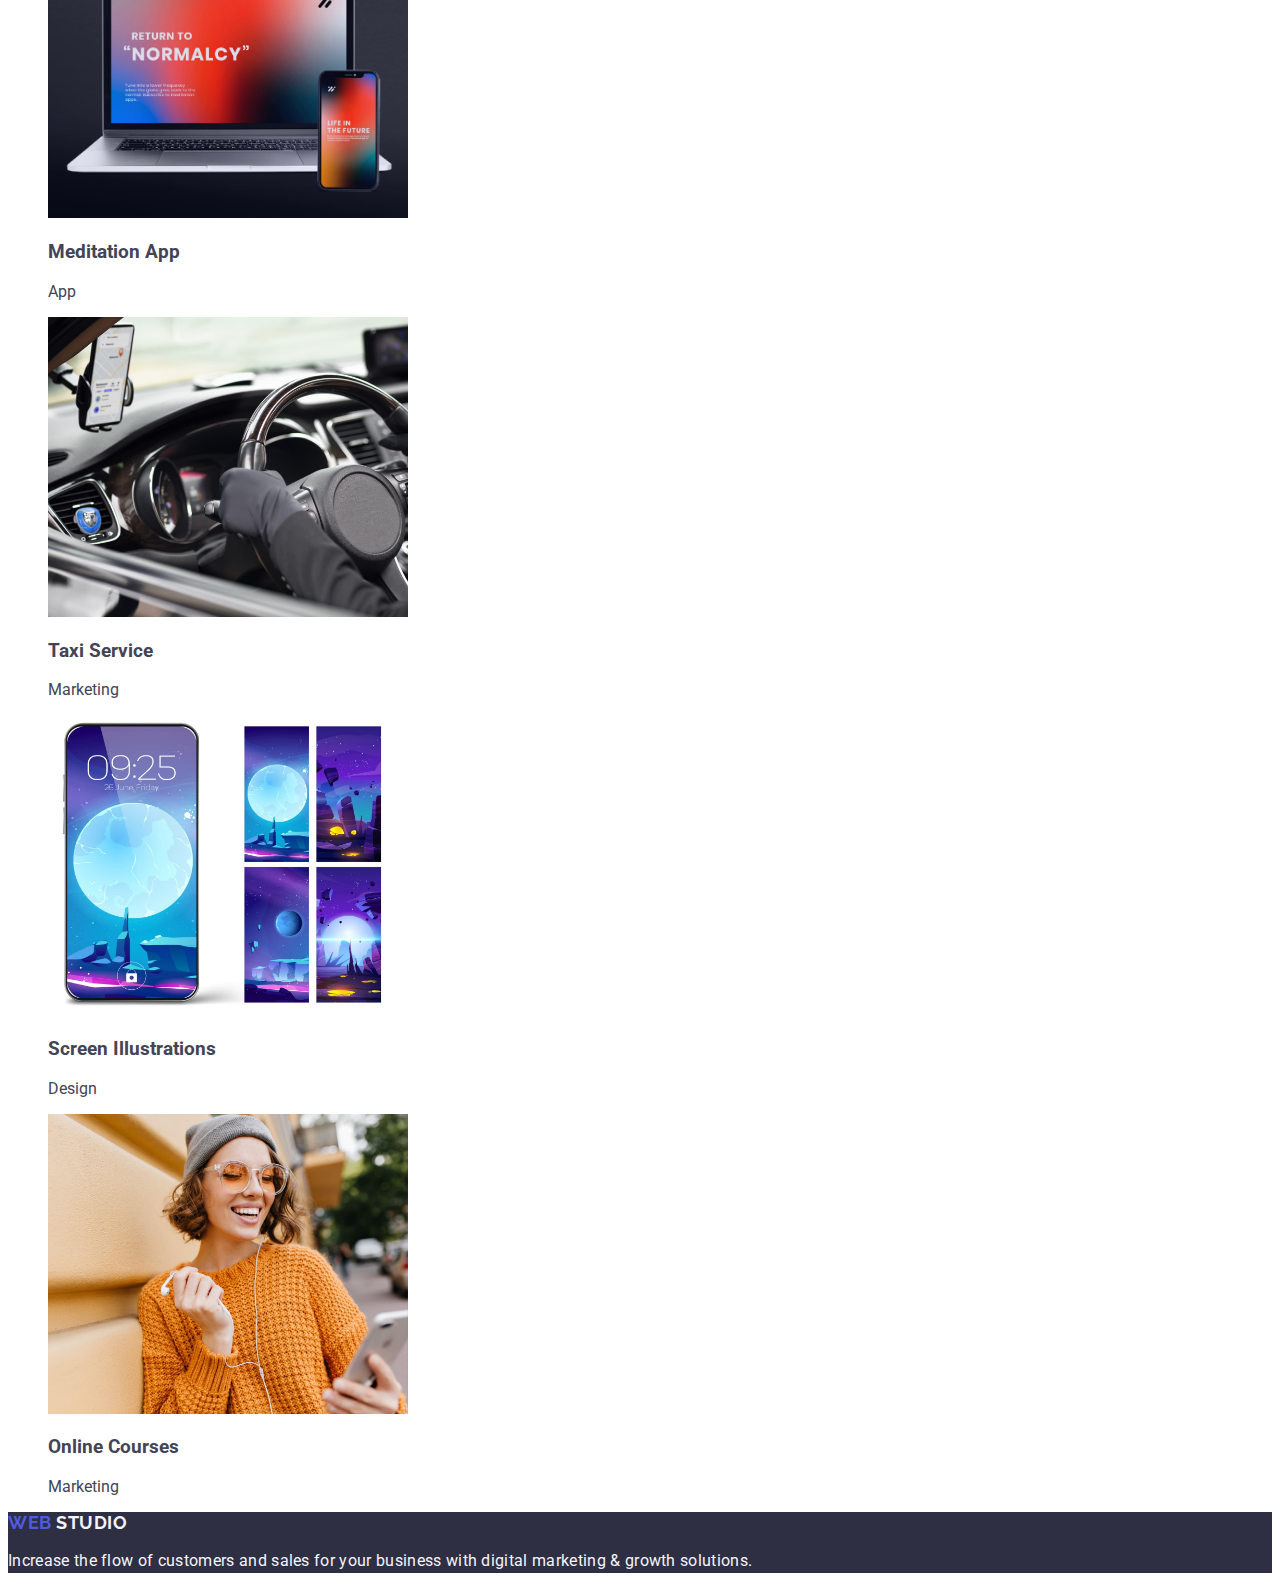
==== commit d34ca0cb: "Update index.html" ====
--- a/index.html
+++ b/index.html
@@ -73,17 +73,17 @@
                         <h3 class="h-team">Mark Guerrero</h3>
                         <p class="p-team">Product Designer</p>
                     </li>
-                    <li>
+                    <li class="list-team">
                         <img src="./images/Team2.jpg" alt="Tom Ford" width="264" height="260" />
                         <h3 class="h-team">Tom Ford</h3>
                         <p class="p-team">Frontend Developer</p>
                     </li>
-                    <li>
+                    <li class="list-team">
                         <img src="./images/Team3.jpg" alt="Camila Garcia" width="264" height="260" />
                         <h3 class="h-team">Camila Garcia</h3>
                         <p class="p-team">Marketing</p>
                     </li>
-                    <li>
+                    <li class="list-team">
                         <img src="./images/Team4.jpg" alt="Daniel Wilson" width="264" height="260" />
                         <h3 class="h-team">Daniel Wilson</h3>
                         <p class="p-team">UI Designer</p>
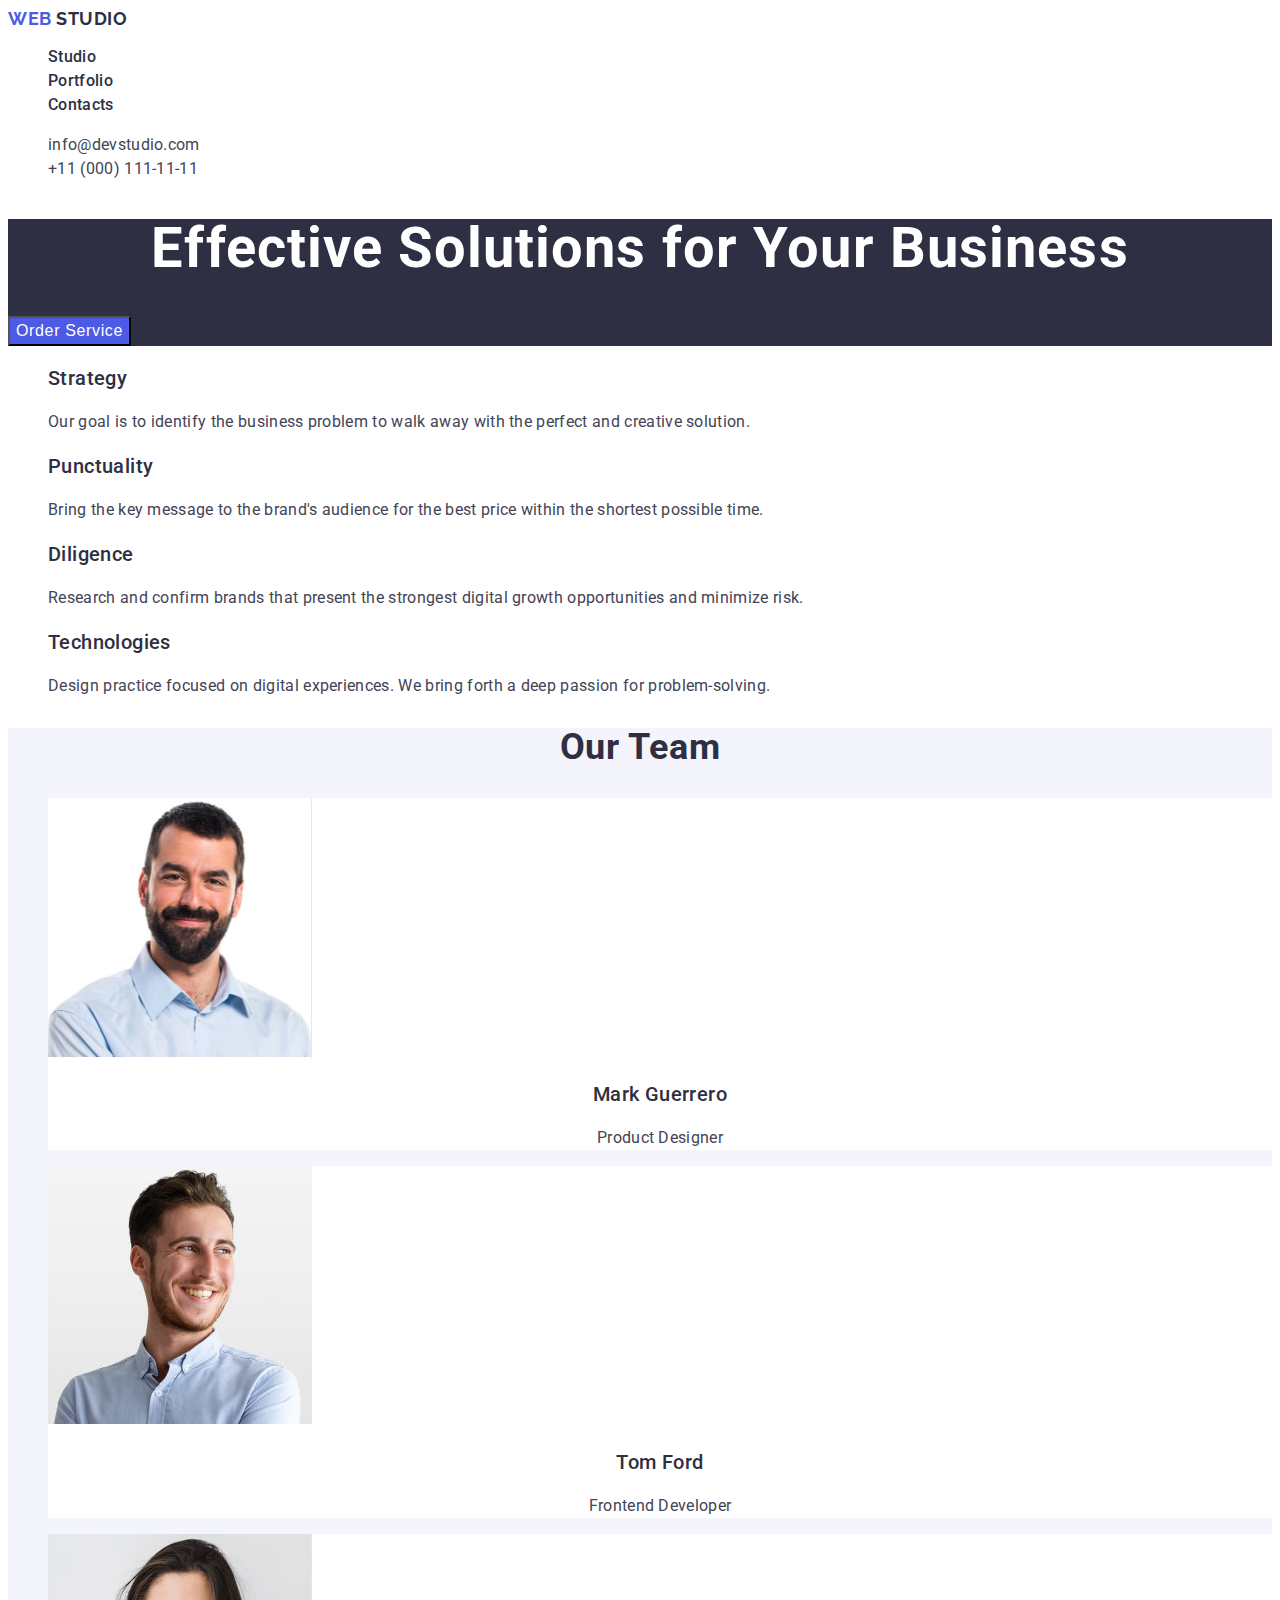
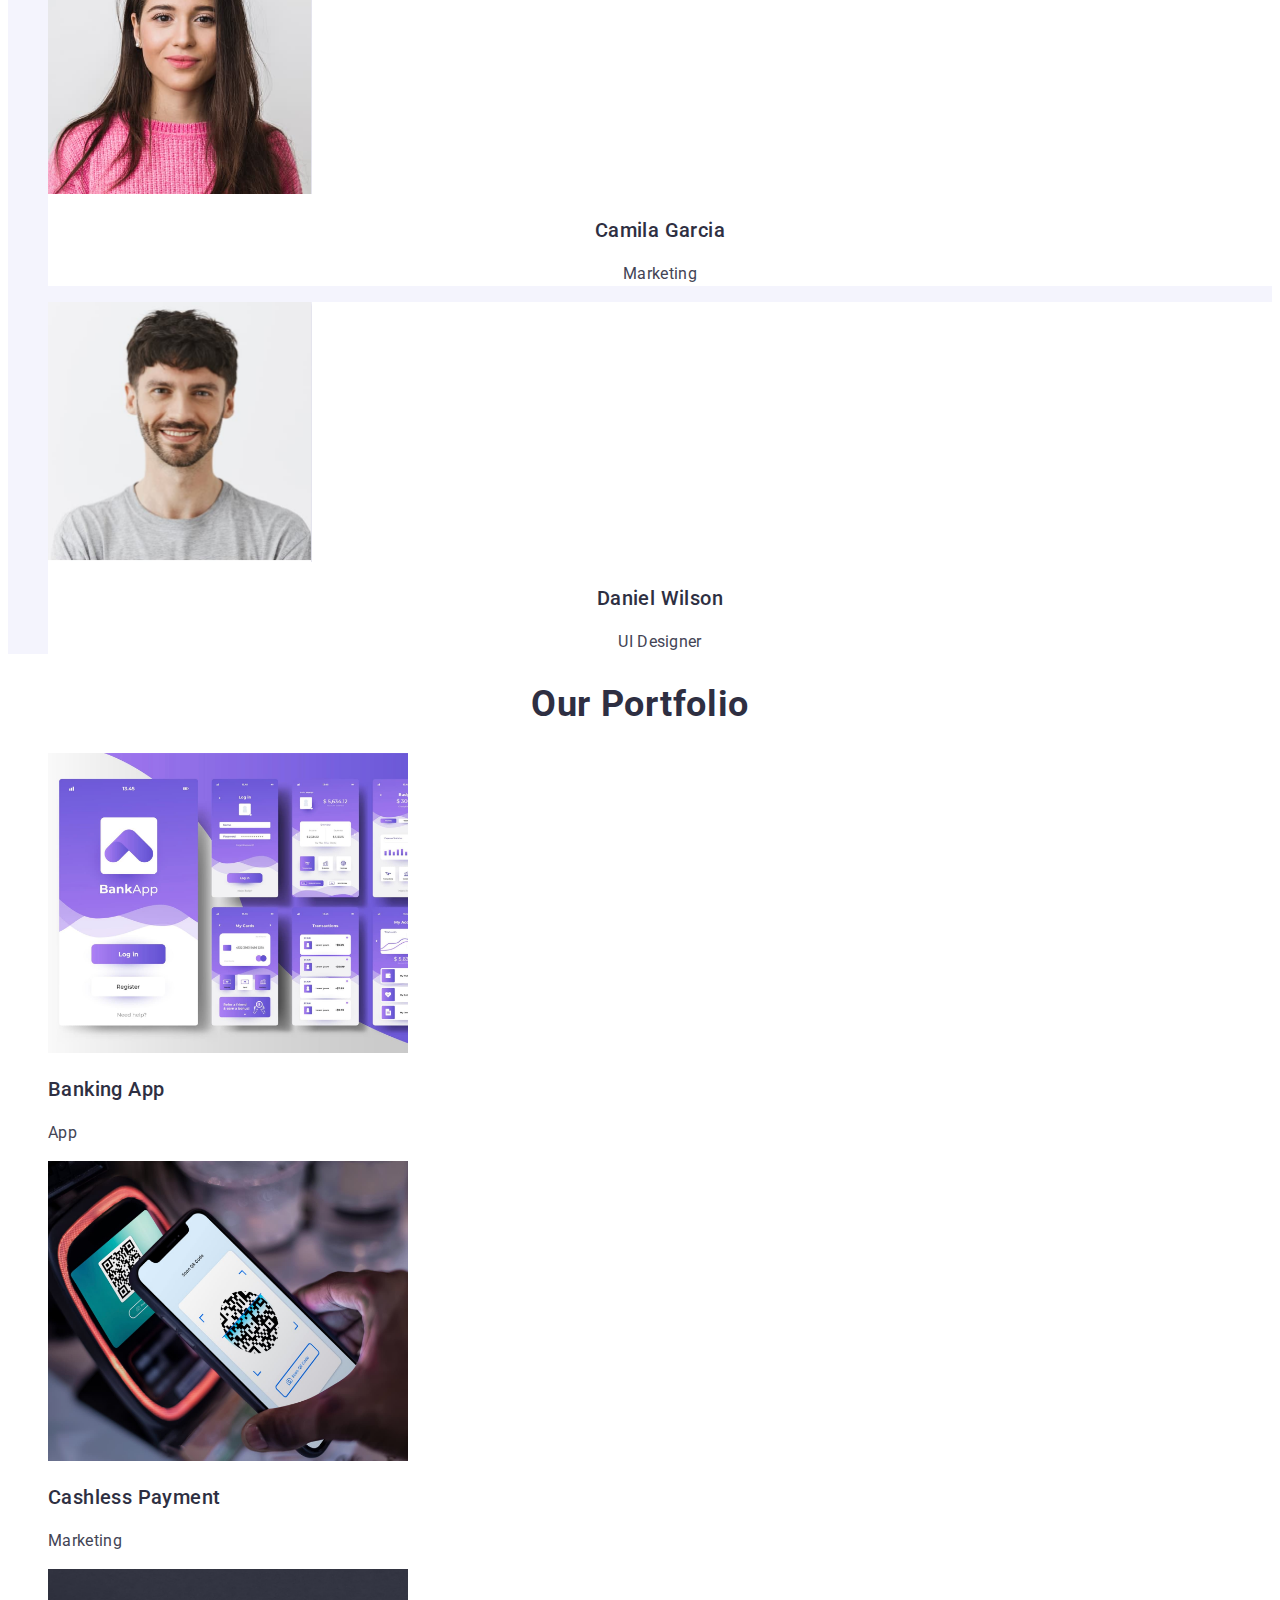
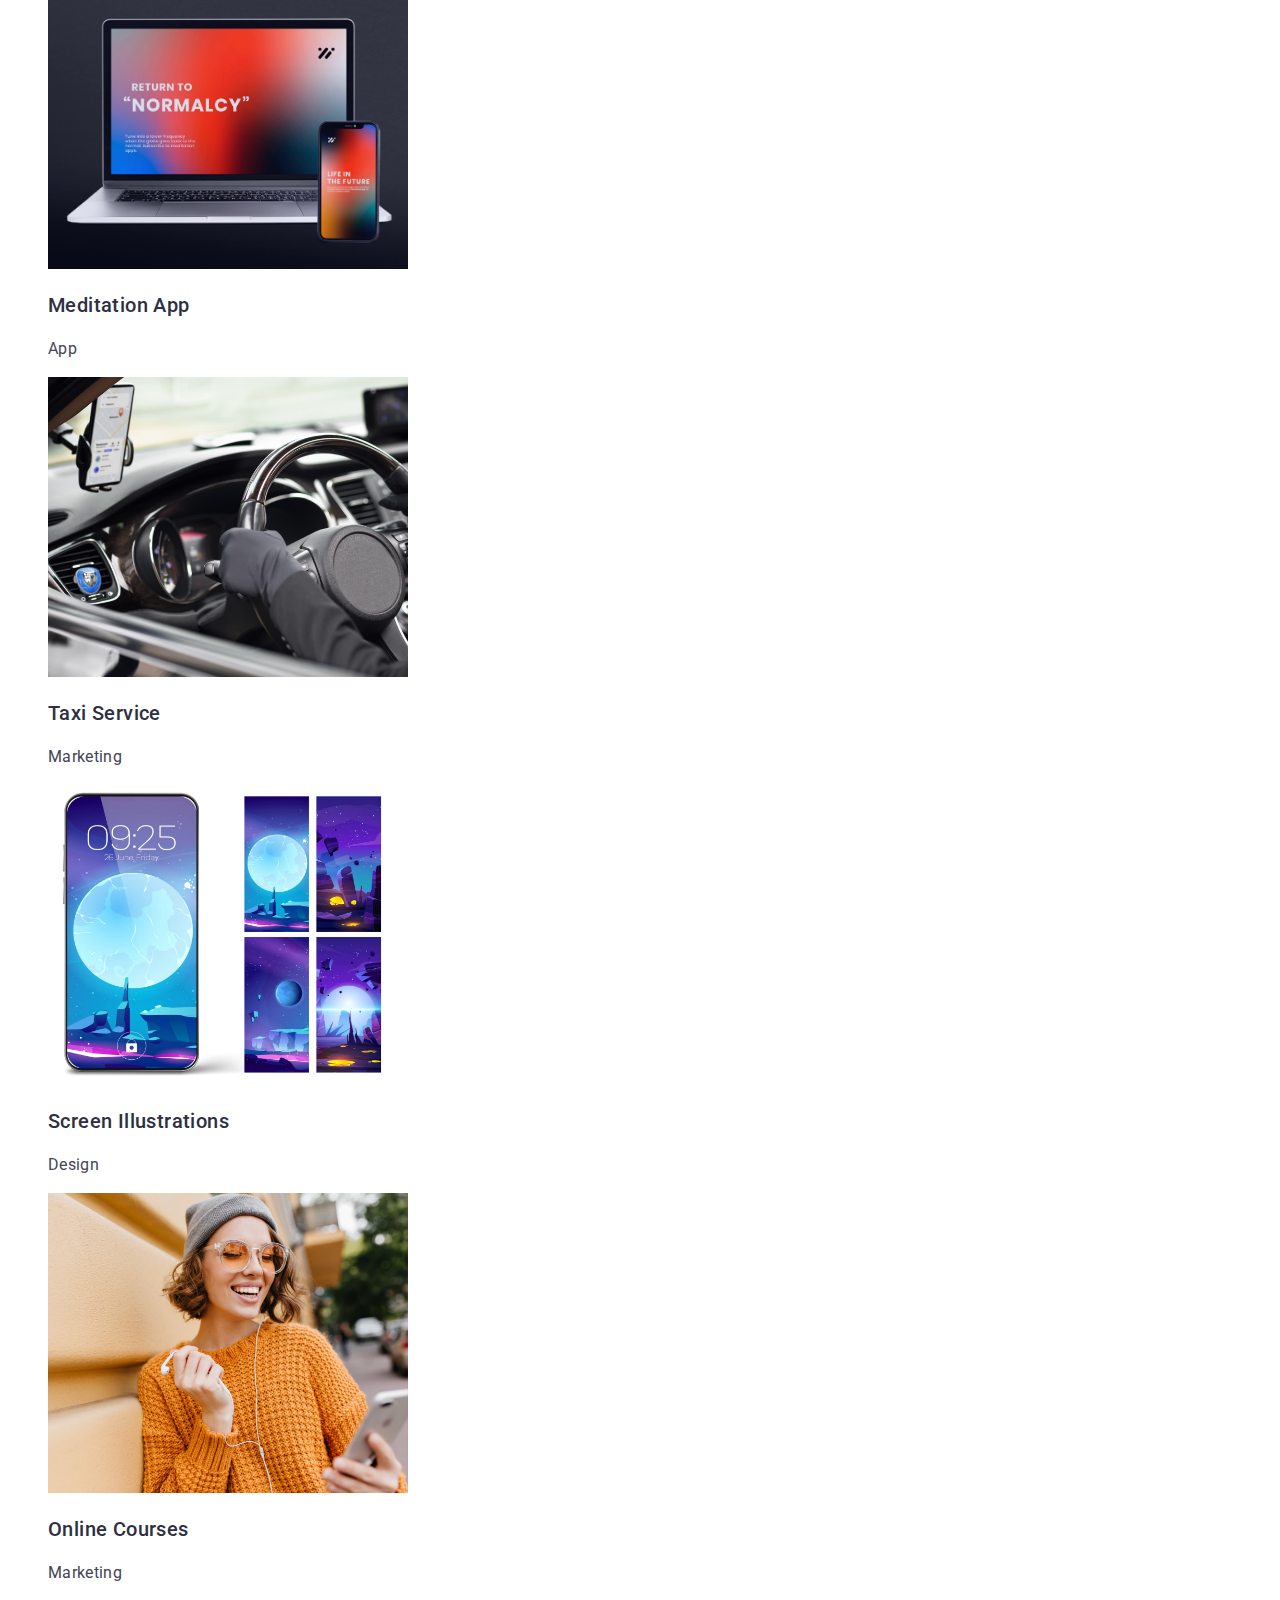
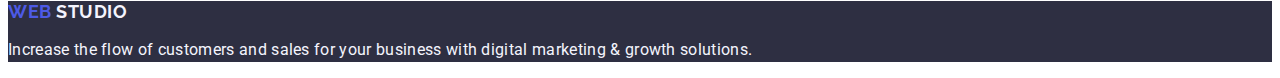
==== commit 926f9e23: "add classes" ====
--- a/index.html
+++ b/index.html
@@ -92,31 +92,31 @@
             </section>
             <!-- Section4-->
             <section>
-                <h2>Our Portfolio</h2>
+                <h2 class="portfolio">Our Portfolio</h2>
                 <ul>
                     <li><img src="./images/11.jpg" alt="Banking App" width="360" height="300">
-                    <h3>Banking App</h3>
-                    <p>App</p>
+                    <h3 class="h-portfolio">Banking App</h3>
+                    <p class="p-portfolio">App</p>
                     </li>
                     <li><img src="./images/12.jpg" alt="Cashless Payment" width="360" height="300">
-                    <h3>Cashless Payment</h3>
-                    <p>Marketing</p>
+                    <h3 class="h-portfolio">Cashless Payment</h3>
+                    <p class="p-portfolio">Marketing</p>
                     </li>
                     <li><img src="./images/13.jpg" alt="Meditation App" width="360" height="300">
-                    <h3>Meditation App</h3>
-                    <p>App</p>
+                    <h3 class="h-portfolio">Meditation App</h3>
+                    <p class="p-portfolio">App</p>
                     </li>
                     <li><img src="./images/21.jpg" alt="Taxi Service" width="360" height="300">
-                    <h3>Taxi Service</h3>
-                    <p>Marketing</p>
+                    <h3 class="h-portfolio">Taxi Service</h3>
+                    <p class="p-portfolio">Marketing</p>
                     </li>
                     <li><img src="./images/22.jpg" alt="Screen Illustrations" width="360" height="300">
-                    <h3>Screen Illustrations</h3>
-                    <p>Design</p>
+                    <h3 class="h-portfolio">Screen Illustrations</h3>
+                    <p class="p-portfolio">Design</p>
                     </li>
                     <li><img src="./images/23.jpg" alt="Online Courses" width="360" height="300">
-                    <h3>Online Courses</h3>
-                    <p>Marketing</p>
+                    <h3 class="h-portfolio">Online Courses</h3>
+                    <p class="p-portfolio">Marketing</p>
                     </li>
                 </ul>
             
--- a/css/style.css
+++ b/css/style.css
@@ -152,6 +152,33 @@
         color: #434455;
 }
 
+/* Section 4 */
+
+.portfolio {
+    font-weight: 700;
+    font-size: 36px;
+    line-height: 1.11111;
+    letter-spacing: 0.02em;
+    text-align: center;
+    color: #2e2f42;
+}
+
+.h-portfolio {
+    font-weight: 500;
+    font-size: 20px;
+    line-height: 1.2;
+    letter-spacing: 0.02em;
+    color: #2e2f42;
+}
+
+.p-portfolio {
+        font-weight: 400;
+        font-size: 16px;
+        line-height: 1.5;
+        letter-spacing: 0.02em;
+        color: #434455;
+}
+
 .span-footer {
         font-weight: 400;
         font-size: 16px;
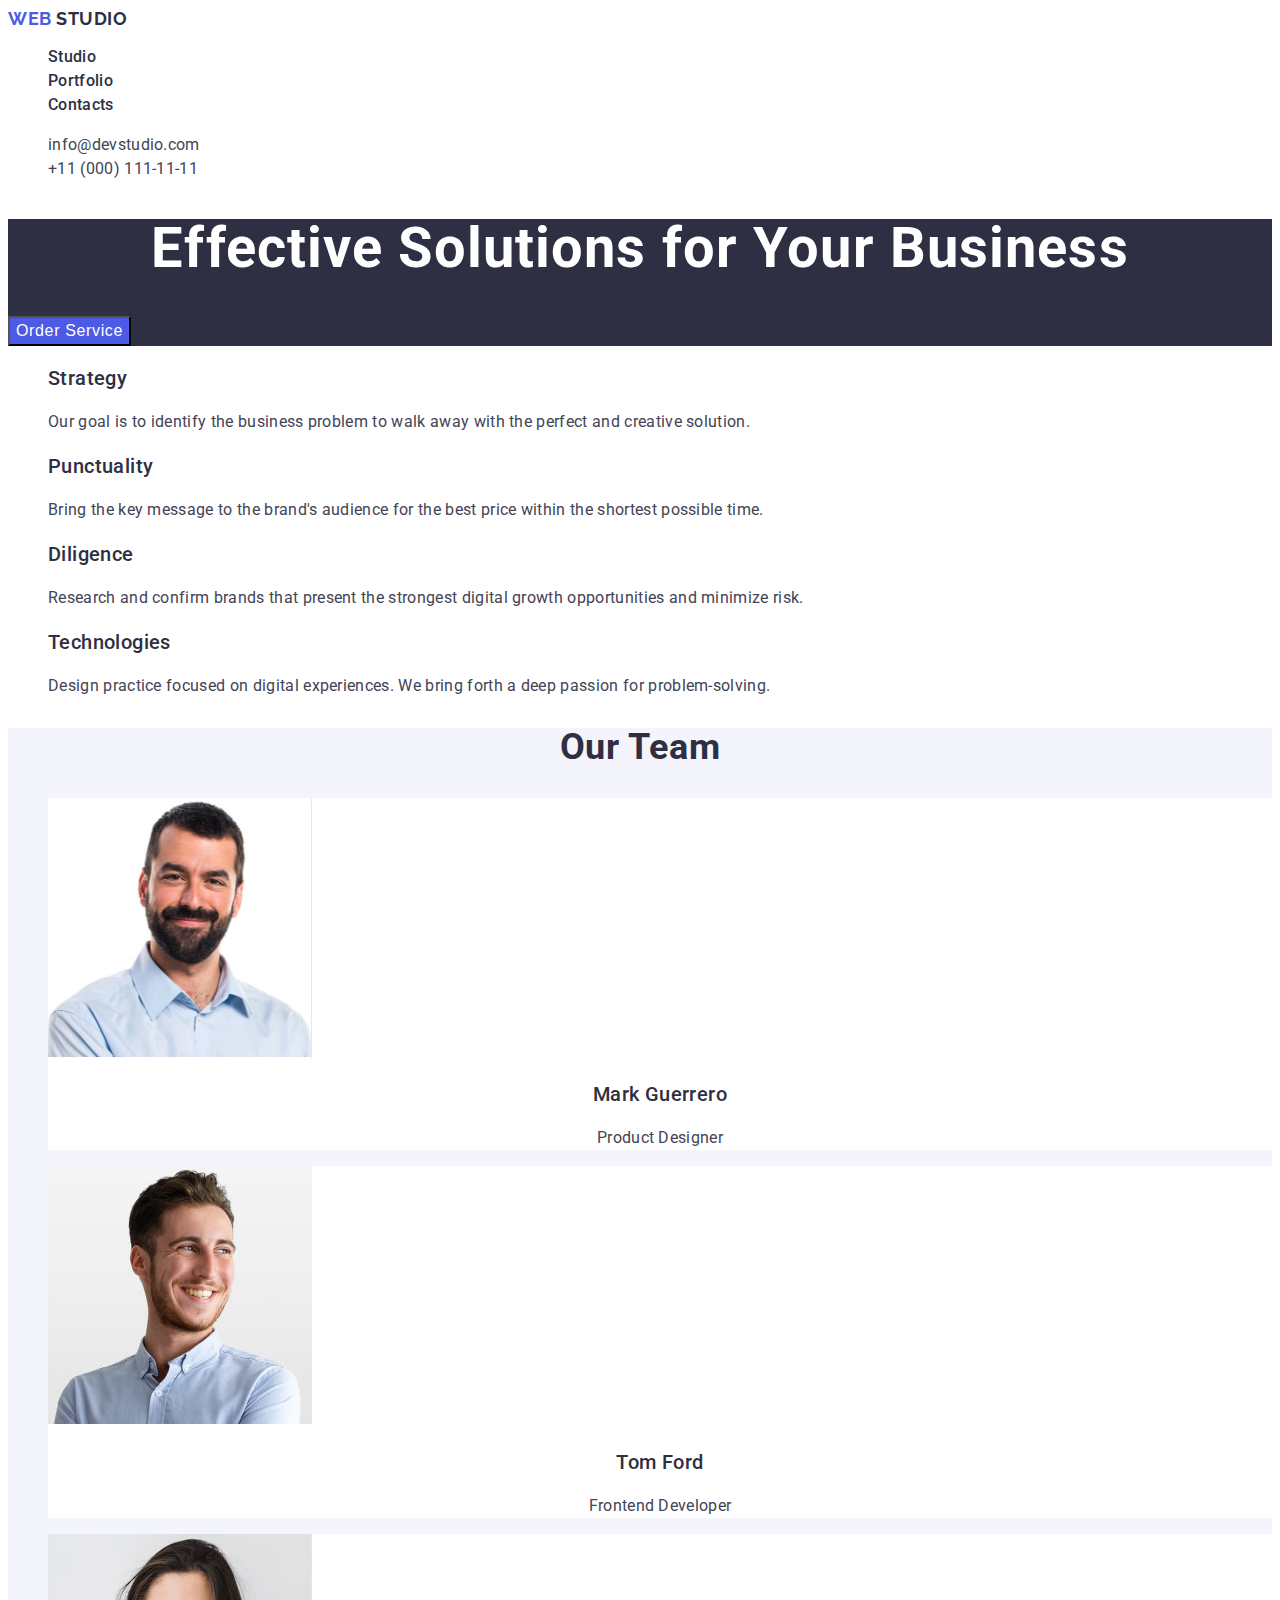
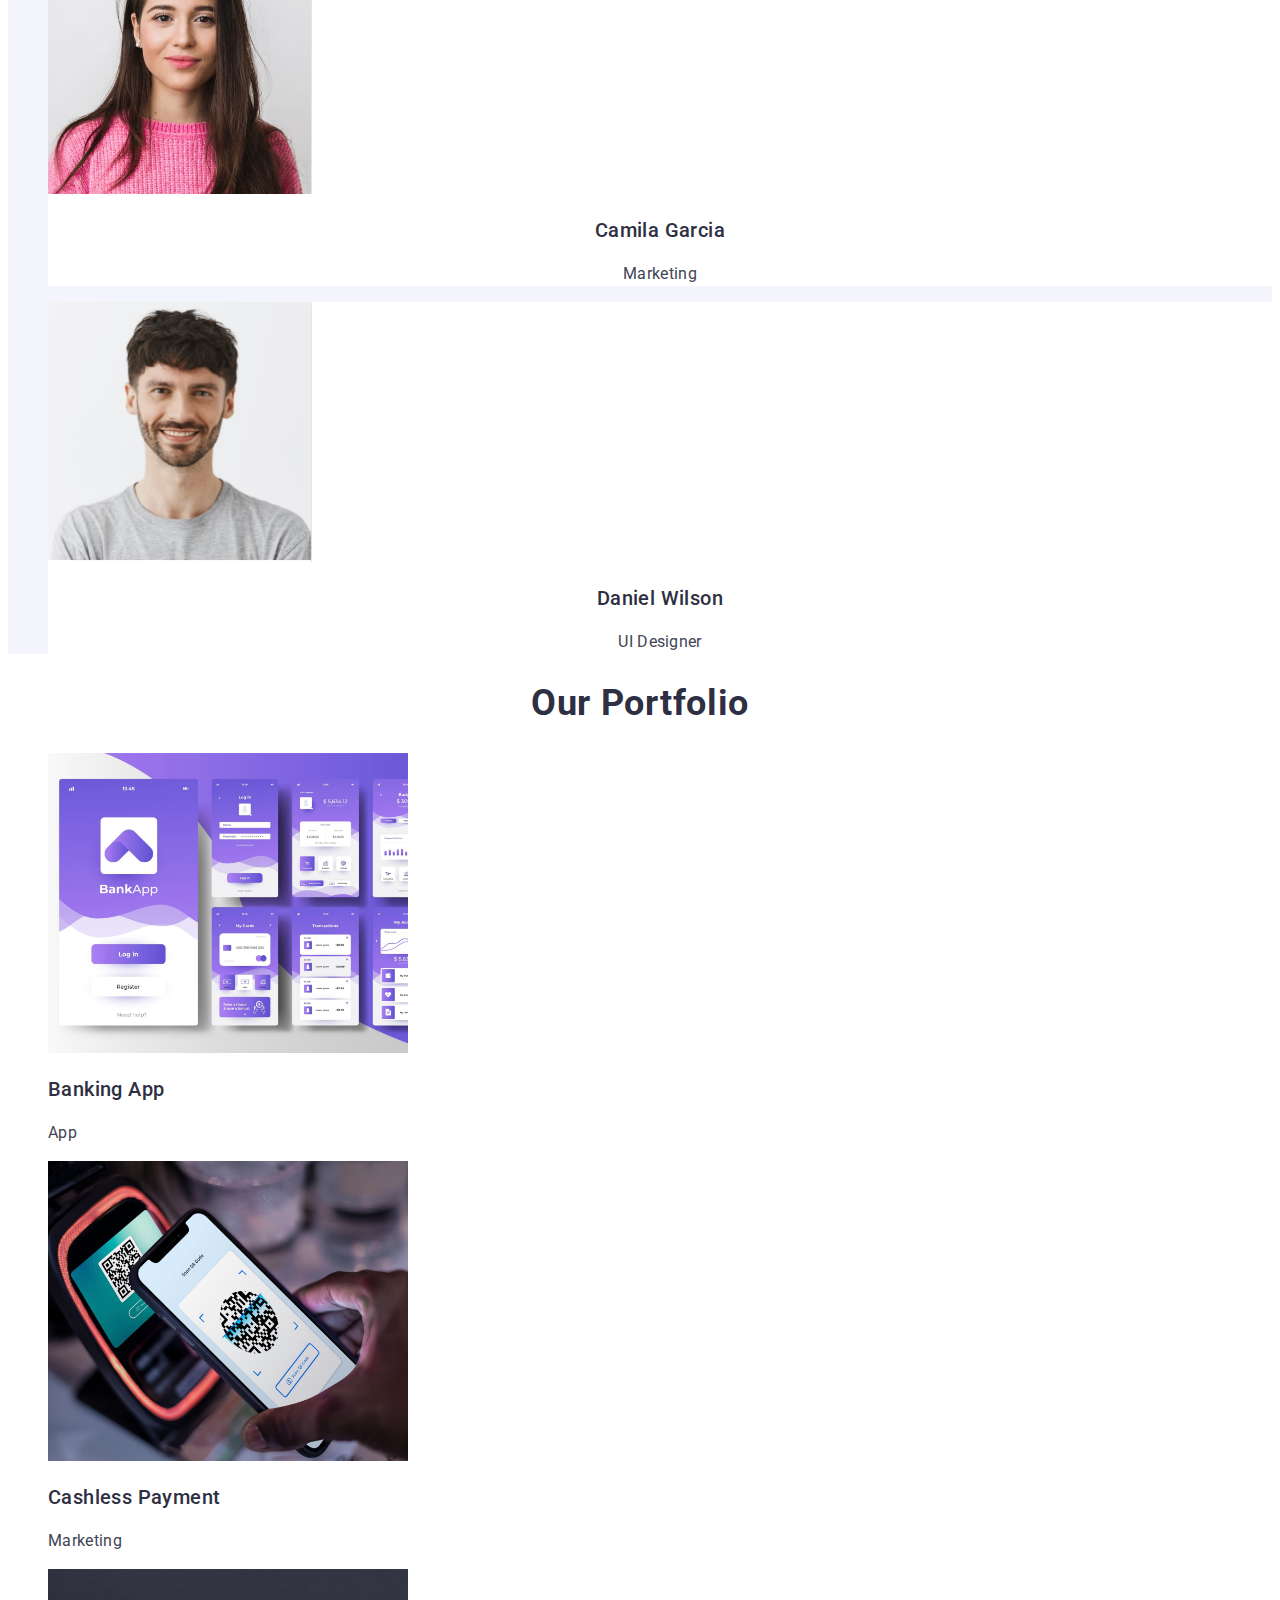
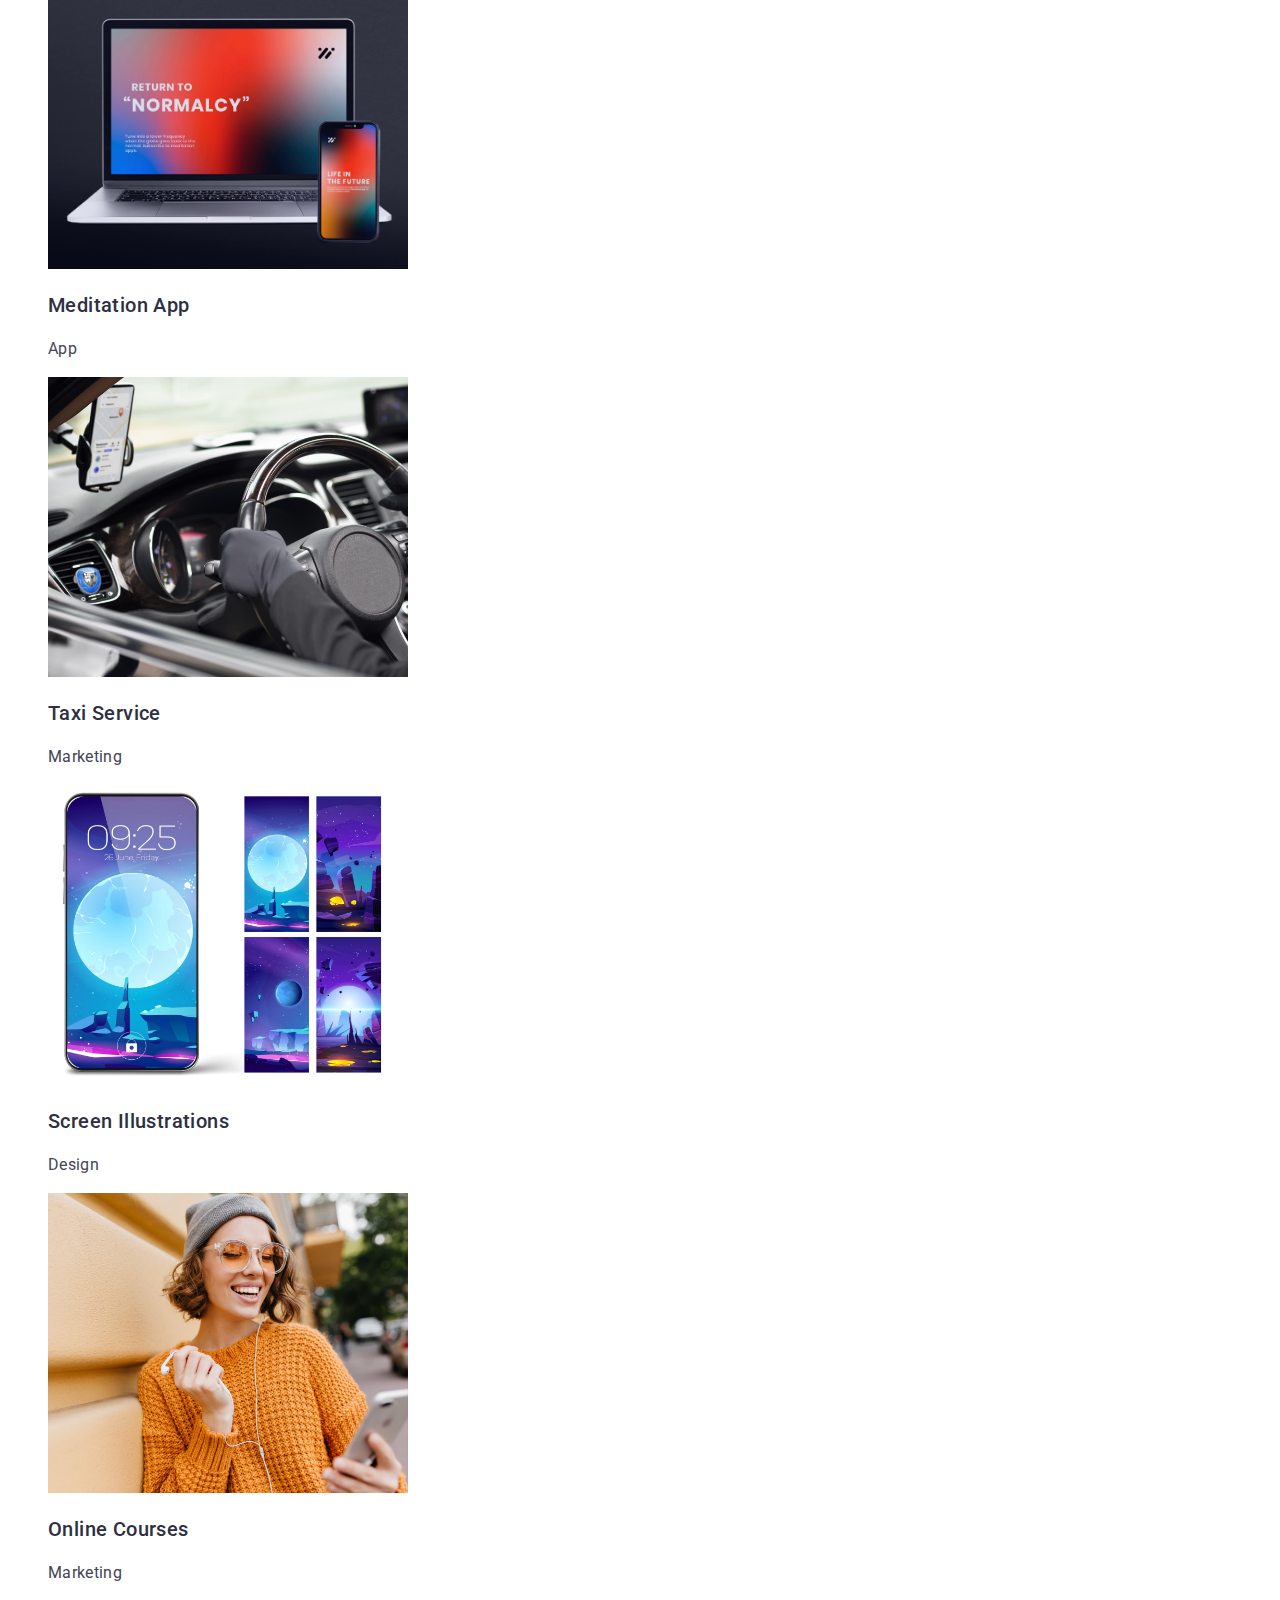
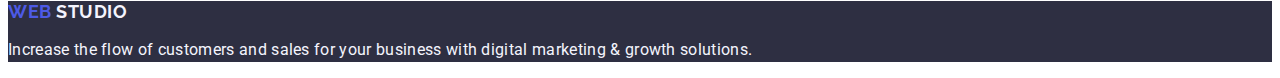
==== commit 0c3f83f4: "add class" ====
--- a/index.html
+++ b/index.html
@@ -126,7 +126,7 @@
         <footer class="page-footer">
     
             <a class="logo footer-logo" href="./index.html">Web <span class="logo-part">Studio</span></a>
-            <p><span class="span-footer">Increase the flow of customers and sales for your business with digital marketing & growth solutions.</span></p>
+            <p class="p-footer">Increase the flow of customers and sales for your business with digital marketing & growth solutions.</span></p>
     
     
         </footer>
--- a/css/style.css
+++ b/css/style.css
@@ -157,10 +157,11 @@
 .portfolio {
     font-weight: 700;
     font-size: 36px;
-    line-height: 1.11111;
+    line-height: 1.11;
     letter-spacing: 0.02em;
     text-align: center;
     color: #2e2f42;
+    text-transform: capitalize;
 }
 
 .h-portfolio {
@@ -179,7 +180,9 @@
         color: #434455;
 }
 
-.span-footer {
+/* Footer */
+
+.p-footer {
         font-weight: 400;
         font-size: 16px;
         line-height: 1.5;
